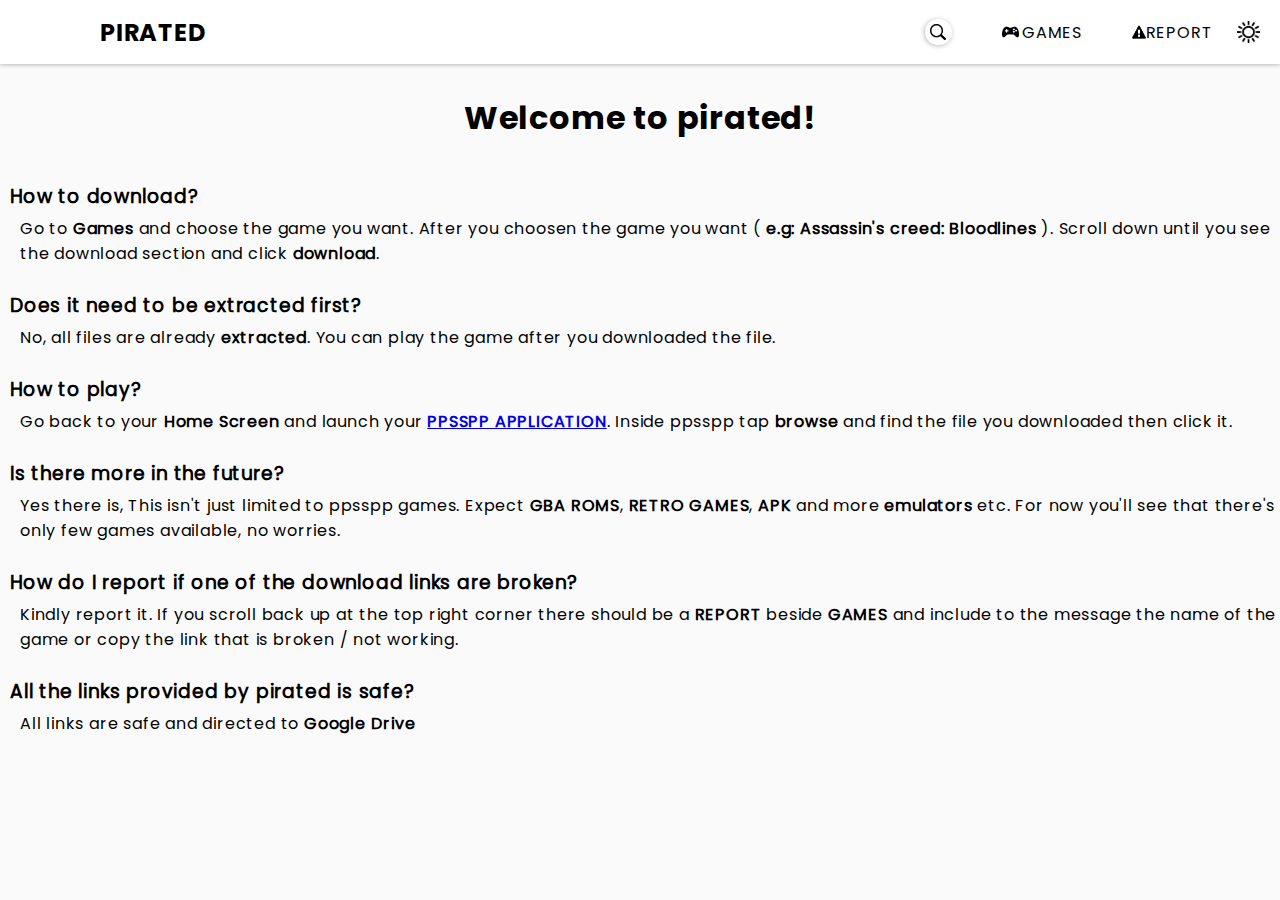
==== index.html @ b215bd27 "Updated HTML" ====
<!DOCTYPE html>
<html lang="en">
  <head>
    <!-- Google tag (gtag.js) -->
    <script async src="https://www.googletagmanager.com/gtag/js?id=G-71M0QYN05R"></script>
    <script>
    window.dataLayer = window.dataLayer || [];
    function gtag(){dataLayer.push(arguments);}
    gtag('js', new Date());

    gtag('config', 'G-71M0QYN05R');
    </script>
    <meta charset="utf-8">
    <meta name="viewport" content="width=device-width, initial-scale=1">
    <script src="index.js" defer></script>
    <link rel="stylesheet" href="index.css">
    <title> Pirated Home </title>
  </head>
<body>

  <nav>
    <a href="index.html" class="logo"> Pirated </a>
    <ul>
      <li>
        <div class="search-wrapper">
          <input type="text" class="search-input" placeholder="Search here...">
          <button type="button" class="search-button"></button>
        </div>
        <div class="search-list"></div>
      </li>
      <li>
        <a href="games.html" class="games"><img class="controller-icon" src="icons/controller-icon.png"> Games </a>
      </li>
      <li>
        <a href="" class="report"><img class="warning-icon" src="icons/warning-icon-b.png"> Report </a>
      </li>
      <li><button type="button"></button></li>
    </ul>
  </nav>

  <div class="search-box-result">
      
    <h3> Results 
      <button type="button" class="search-box-c">x</button>
    </h3>
    <div class="search-box-result-wrapper"></div>
  </div>

  <div class="preview-image">
    <div class="cols-3"><button>&lt;</button></div>
    <div class="cols-3">
      <div class="cols-2">
        <button type="button" class="preview-image-c">x</button>
        <img class="opac" src="">
      </div>
      <div class="cols-2">
        <img class="opac images" src="">
        <img class="opac images" src="">
        <img class="opac images" src="">
        <img class="opac images" src="">
      </div>
    </div>
    <div class="cols-3"><button>&gt;</button></div>
  </div>

  <div class="game-detail">
    <div class="cols-2">
      <img src="" class="img">
    </div>
    <div class="cols-2">
      <button type="button" class="game-detail-c">&times;</button>
      <h3>Screenshots</h3>
      <div class="game-images">
        <img src="" class="img img-preview">
        <img src="" class="img img-preview">
        <img src="" class="img img-preview">
        <img src="" class="img img-preview">
      </div>
      <h3> </h3>
      <summary>
        
      </summary>
      <table>
        <tr>
          <th>File Name:</th>
          <td></td>
        </tr>
        <tr>
          <th>File Size:</th>
          <td></td>
        </tr>
        <tr>
          <th>File Type:</th>
          <td> </td>
        </tr>
        <tr>
          <th>Region:</th>
          <td></td>
        </tr>
        <tr>
          <th>Language:</th>
          <td></td>
        </tr>
        <tr>
          <th>Genre:</th>
          <td></td>
        </tr>
        <tr>
          <th>Download Link:</th>
          <td><a href="#">Download</a><a href="#" class="donate">Donate</a></td>
        </tr>
      </table>
    </div>
  </div>
  
  <header>
    <h1> Welcome to pirated! </h1>
    <ul>
      <li><h3>How to download?</h3></li>
      <li> Go to <b> Games </b> and choose the game you want. After you choosen the game you want ( <b>e.g: Assassin's creed: Bloodlines</b> ). Scroll down until you see the download section and click <b>download</b>. </li>

      <li><h3>Does it need to be extracted first?</h3></li>
      <li> No, all files are already <b>extracted</b>. You can play the game after you downloaded the file. </li>

      <li><h3>How to play?</h3></li>
      <li> Go back to your <b>Home Screen</b> and launch your <a href="#" title="You may also download here if you don't have PPSSPP yet." style="text-decoration: underline;"><b>PPSSPP APPLICATION</b></a>. Inside ppsspp tap <b>browse</b> and find the file you downloaded then click it.</li>

      <li><h3>Is there more in the future?</h3></li>
      <li> Yes there is, This isn't just limited to ppsspp games. Expect <b>GBA ROMS</b>, <b>RETRO GAMES</b>, <b>APK</b> and more <b>emulators</b> etc. For now you'll see that there's only few games available, no worries.</li>
      
      <li><h3>How do I report if one of the download links are broken?</h3></li>
      <li> Kindly report it. If you scroll back up at the top right corner there should be a <b>REPORT</b> beside <b>GAMES</b> and include to the message the name of the game or copy the link that is broken / not working.</li>

      <li><h3> All the links provided by pirated is safe? </h3></li>
      <li> All links are safe and directed to <b>Google Drive</b></li>

    </ul>
  </header>

  <footer>

  </footer>

</body>
</html>
---- index.css ----
@media screen and (max-width: 1366px) {

* {
  padding: 0px;
  margin: 0px;
  text-decoration: none;
  list-style: none;
  border: none;
  outline: none;
  box-sizing: border-box;
}

*::-webkit-scrollbar {
  width: 5px;
}
*::-webkit-scrollbar-thumb {
  background: black;
  border-radius: 10px;
}

@font-face {
  font-family: poppins-l;
  src: url(fonts/Poppins-Light.ttf);
  font-weight: light;
}

@font-face {
  font-family: poppins-r;
  src: url(fonts/Poppins-Regular.ttf);
  font-weight: 400;
}

@font-face {
  font-family: poppins-b;
  src: url(fonts/Poppins-Bold.ttf);
  font-weight: bold;
}

/** Keyframes **/

@keyframes descend {
  0% {
    transform: translateY(-100em);
  }
  100% {
    transform: none;
  }
}

@keyframes ascend {
  0% {
    transform: none;
  }
  100% {
    transform: translateY(-100em);
  }
}

@keyframes slideFromRight {
  0% {
    transform: translateX(100em);
    position: fixed;
  }
  100% {
    transform: none;
    position: fixed;
  }
}

@keyframes slideToRight {
  0% {
    transform: none;
    position: fixed;
  }
  100% {
    transform: translateX(100em);
    position: fixed;
  }
}

@keyframes clicked {
  0% {
    transform: scale(.9);
  }
  100% {
    transform: scale(1);
  }
}

/** Hovers **/

nav .search-list button:hover {
  text-decoration: underline;
}

section .games-wrapper .boxes button:hover {
  background: linear-gradient(to bottom right, rgb(46, 46, 46), rgb(24, 24, 24), rgb(41, 41, 41));
  box-shadow: 0px 0px 2px rgb(221, 221, 221);
}

.preview-image .cols-3:nth-child(even) .preview-image-c:hover {
  background: rgba(14, 14, 14, 0.842);
}

.search-box-result .search-box-c:hover {
  box-shadow: 0px 0px 5px rgb(201, 201, 201);
  background: linear-gradient(to bottom right, rgb(238, 238, 238), white, rgb(216, 216, 216));
}

.search-box-result .search-box-result-wrapper .boxes:hover {
  transform: translateY(-2px);
  border: 1px solid red;
}

.preview-image .cols-3:nth-child(odd) button:hover {
  background: rgb(27, 27, 27);
}

.game-detail .cols-2 .img-preview:hover {
  transform: scale(.995);
  transition: .15s ease-in-out;
  opacity: .8;
  cursor: pointer;
}
.preview-image .cols-2:nth-child(even) img:hover {
  border: 1px solid rgb(255, 0, 0);
  transition: .15s ease-in-out;
  transform: scale(.99);
  opacity: .8;
  cursor: pointer;
}

.game-detail .cols-2 button:hover {
  background: linear-gradient(to bottom right, rgb(255, 121, 121), rgb(255, 44, 44), rgb(255, 75, 75));
  cursor: pointer;
}

.game-detail .cols-2 table td a:hover {
  background: linear-gradient(to bottom right, rgb(71, 253, 71), rgb(2, 180, 2), rgb(24, 248, 24));
}

.game-detail .cols-2 table td a.donate:hover {
  background: linear-gradient(to bottom right, rgb(83, 83, 252),#2f2fff,rgb(34, 34, 243));
}

.clicked {
  animation: clicked .1s ease-in-out 1;
}

body {
  font-family: poppins-r;
  font-size: 16px;
  background: rgb(250, 250, 250);
  letter-spacing: .8px;
}

nav {
  width: 100%;
  height: 4em;
  display: flex;
  flex-direction: row;
  justify-content: space-between;
  align-items: center;
  color: rgb(0, 0, 0);
  box-shadow: 0px 0px 5px rgb(158, 158, 158);
  background: white;
  padding: 0px 20px 0px 100px;
}

nav ul {
  display: flex;
  justify-content: space-around;
  align-items: center;
}

nav .search-wrapper {
  width: 27px;
  height: auto;
  overflow: hidden;
  box-shadow: -.8px .8px 5px rgb(182, 182, 182);
  border-radius: 100px;
  padding: 5px;
  display: flex;
  flex-direction: row;
  align-items: center;
  transition: .5s ease-in-out;
  position: relative;
}

nav .search-wrapper.border-radius {
  border-radius: 10px 10px 0px 0px;
  background: rgba(0, 0, 0, 0.842);
  box-shadow: -.8px .8px 5px rgb(201, 201, 201);
  transition: .2s ease-in-out;
}

nav .search-wrapper.border-radius input {
  color: white;
}

nav .search-wrapper.border-radius button {
  background: url(icons/search-icon-w.png) no-repeat center;
  background-size: contain;
}

nav ul li:nth-child(1) {
  position: relative;
  display: flex;
  flex-wrap: wrap;
  flex-direction: column;
  align-items: center;
  justify-content: center;
}

nav .search-list {
  position: absolute;
  top: 36px;
  left: 0;
  background: rgba(0, 0, 0, 0.842);
  max-height: 300px;
  overflow: auto;
  border-radius: 5px 5px 10px 10px;
  width: 83.5%;
  margin: 0px 8.2%;
  z-index: 1;
}

nav .search-list button {
  background: transparent;
  width: 100%;
  height: auto;
  margin: 0px auto;
  display: block;
  padding: 10px 5px;
  color: white;
  text-transform: capitalize;
}

nav .expand {
  width: 235px;
}

nav .search-wrapper input {
  position: absolute;
  border-radius: 10px 0px 0px 10px;
  margin: 0px 10px;
  opacity: 0;
}

nav .search-wrapper input.show {
  position: static;
  opacity: 1;
}

nav .search-wrapper input,
nav .search-wrapper button {
  padding: 5px;
  background: transparent;
}

nav .search-wrapper button {
  background: url(icons/search-icon.png) no-repeat center;
  background-size: contain;
  width: 1.2em;
  height: 1.2em;
  cursor: pointer;
  z-index: 1;
}

nav a {
  color: inherit;
  text-transform: uppercase;
  display: flex;
  flex-wrap: wrap;
  flex-direction: row;
  justify-content: space-around;
  align-items: center;
  font-family: poppins-r;
}

nav a .controller-icon {
  width: 1.05em;
  margin-right: 3px;
}

nav a .warning-icon{
  width: .85em;
}

nav .logo {
  font-size: x-large;
  font-family: poppins-b;
  box-shadow: none;
}

nav .search-wrapper,
nav ul li a {
  margin: 0px 25px;
}

nav ul li button {
  background: url(icons/sun-icon.png) no-repeat center;
  background-size: cover;
  width: 1.7em;
  height: 1.7em;
  display: block;
  cursor: pointer;
}

nav ul li button.moon {
  background: url(icons/moon-icon.png) no-repeat center;
  background-size: cover;
}

header {
  width: 100%;
  height: auto;
}

header h1 {
  text-align: center;
  padding: 30px;
  font-family: poppins-b;
}

header ul li:nth-child(odd) {
  padding: 10px 0px 5px 10px;
}

header ul li:nth-child(even) {
  padding: 0px 0px 15px 20px;
}

footer {
  width: 100%;
  height: 3.5em;
  display: flex;
  flex-direction: row;
  justify-content: center;
  align-items: center;
}

/** Games Section **/

section {
  width: 100%;
  height: auto;
}

section ul {
  width: 100%;
  height: auto;
  padding: 20px 0px;
  display: flex;
  flex-direction: row;
  justify-content: space-around;
  align-items: center;
}

section ul li a {
  display: block;
  padding: 5px;
}

section .games-wrapper {
  width: 100%;
  height: auto;
  display: flex;
  flex-direction: row;
  justify-content: space-around;
  flex-wrap: wrap;
  padding: 10px 0px;
}

section .games-wrapper .boxes {
  width: 240px;
  height: auto;
  box-shadow: 0px 0px 3px black;
  padding: 10px;
  border-radius: 10px;
  margin: 20px 10px;
  transition: .2s ease-in-out;
  position: relative;
}

section .games-wrapper .boxes img {
  width: 100%;
  height: 400px;
  border-radius: 10px;
}

section .games-wrapper .boxes hr {
  width: 100%;
  background: rgb(119, 119, 119);
  height: 1px;
}

section .games-wrapper ul {
  margin: 0px;
  padding: 0px;
  display: block;
}

section .games-wrapper ul li h4 {
  margin: 0px;
  padding: 0px;
  width: auto;
  height: 60px;
  display: flex;
  justify-content: center;
  align-items: center;
}

section .games-wrapper ul li {
  text-align: center;
  margin: 5px 0px;
}

section .games-wrapper ul li button {
  padding: 10px 0px;
  background: linear-gradient(to bottom right, rgb(53, 53, 53), black, rgb(41, 41, 41));
  color: white;
  border-radius: 10px;
  width: 60%;
  margin: auto;
  font-size: 16px;
  box-shadow: 0px 0px 2px rgb(44, 44, 44);
  cursor: pointer;
}

/** Result Section **/

.search-box-result {
  outline: 1px solid lime;
  position: fixed;
  width: 100%;
  height: 100%;
  top: 0%;
  left: 0%;
  margin: auto;
  background: rgba(0, 0, 0, 0.952);
  transform: translateX(100em);
  transition: .5s ease-in-out;
  overflow: auto;
  z-index: 1;
}

.search-box-result.show {
  transform: none;
}

.search-box-result h3 {
  display: flex;
  flex-direction: row;
  justify-content: center;
  align-items: center;
  flex-wrap: wrap;
  padding: 20px 0px;
  margin-bottom: 30px;
  color: white;
  font-family: poppins-b;
  border-bottom: 1px solid white;
  position: relative;
}

.search-box-result .search-box-result-wrapper {
  width: 100%;
  height: 100vh;
  overflow: auto;
  display: flex;
  flex-direction: row;
  flex-wrap: wrap;
  justify-content: space-around;
  align-items: center;
  padding: 20px 0px;
}

.search-box-result .search-box-result-wrapper .boxes {
  padding: 5px;
  border-radius: 10px;
  margin: 0% 1% 3% 1%;
  border: 1px solid white;
  background: black;
  color: white;
  cursor: pointer;
  width: 20%;
  transition: .15s ease-in-out;
}

.search-box-result .search-box-result-wrapper .boxes ul {
  display: block;
}

.search-box-result .search-box-result-wrapper .boxes ul li {
  display: block;
  padding: 5px 0px;
  width: 100%;
}

.search-box-result .search-box-result-wrapper .boxes img {
  border-radius: 10px;
  width: 100%;
}

.search-box-result .search-box-c {
  position: absolute;
  background: rgba(253, 253, 253, 0.938);
  padding: 10px 30px;
  font-size: 1.2em;
  font-weight: bold;
  right: 0;
  margin-right: 40px;
  color: inherit;
  border-radius: 100px;
  cursor: pointer;
  transition: .5s ease-in-out;
  color: black;
  transform: translateY(-100em);
}

.search-box-result .search-box-c.peekaboo {
  transform: none;
}

/** Preview Image Section **/

.preview-image {
  width: 100%;
  height: 100%;
  position: fixed;
  top: 0;
  left: 0;
  flex-wrap: wrap;
  flex-direction: row;
  justify-content: space-around;
  align-items: center;
  background: rgba(0, 0, 0, 0.995);
  color: white;
  z-index: 5;
  display: none;
}

.preview-image.slideFromRight {
  display: flex;
  animation: slideFromRight .5s ease-in-out 1;
}

.preview-image.slideFromRight.slideToRight {
  animation: slideToRight .5s ease-in-out 1;
}

.preview-image .cols-3:nth-child(even) {
  width: 75%;
  height: auto;
  display: flex;
  flex-wrap: wrap;
  flex-direction: column;
  justify-content: space-around;
  align-items: center;
  position: relative;
}

.preview-image .cols-3:nth-child(even) .preview-image-c {
  position: absolute;
  background: rgba(3, 3, 3, 0.651);
  padding: 10px 30px;
  font-size: 1.2em;
  font-weight: bold;
  margin-left: calc(75% / 2);
  color: inherit;
  border-radius: 100px;
  margin-top: 50px;
  cursor: pointer;
  transform: translateY(-100em);
  transition: .5s ease-in-out;
  box-shadow: 0px 0px 2px white;
}

.preview-image .cols-3:nth-child(even) .preview-image-c.peekaboo {
  transform: none;
}

.preview-image .cols-3:nth-child(even) img {
  border: 1px solid rgb(255, 255, 255);
  opacity: 0;
}

.preview-image .cols-3:nth-child(even) img.opacity {
  opacity: 1;
}

.preview-image .cols-3:nth-child(odd) {
  width: 10%;
  text-align: center;
}

.preview-image .cols-3:nth-child(odd) button {
  cursor: pointer;
  font-size: 2.5em;
  font-family: poppins-b;
  background: transparent;
  border-radius: 20px;
  padding: 15px 20px;
  display: block;
  margin: auto;
  color: inherit;
}

.preview-image .cols-2:nth-child(odd) {
  width: 100%;
  height: 70vh;
  text-align: center;
}

.preview-image .cols-2:nth-child(odd) img {
  width: 80%;
  border-radius: 10px;
  transition: 1s ease-in-out;
}

.preview-image .cols-2:nth-child(even) {
  width: 100%;
  height: 25vh;
  display: flex;
  flex-wrap: wrap;
  flex-direction: row;
  justify-content: space-around;
  align-items: center;
}

.preview-image .cols-2:nth-child(even) img {
  width: 20%;
  cursor: pointer;
}

.preview-image .cols-2:nth-child(even) img.selected {
  border: 2px solid rgb(50, 231, 50);
  transform: scale(.95);
  border-radius: 10px;
}

.game-detail {
  width: 90%;
  height: 90%;
  display: none;
  flex-direction: row;
  flex-wrap: wrap;
  justify-content: center;
  align-items: center;
  color: white;
  position: fixed;
  background: rgba(0, 0, 0, 0.952);
  top: 5%;
  left: 5%;
  overflow: auto;
  border-radius: 10px;
  z-index: 1;
}

.game-detail.game-detail-s {
  display: flex;
  animation: descend .5s ease-in-out 1;
}

.game-detail.game-detail-s.game-detail-c {
  animation: ascend .5s ease-in-out 1;
}

.game-detail .cols-2 {
  width: 50%;
  height: auto;
  display: flex;
  flex-direction: column;
  flex-wrap: wrap;
  justify-content: space-around;
  align-items: center;
  padding: 20px;
}

.game-detail .cols-2 button {
  font-size: 26px;
  background: transparent;
  color: inherit;
  margin-bottom: 20px;
  background: linear-gradient(to bottom right, rgb(255, 121, 121), rgb(255, 0, 0), rgb(255, 75, 75));
  box-shadow: 0px 0px 5px rgb(189, 63, 63);
  border-radius: 10px;
  padding: 0px 20px;
  font-weight: bold;
  align-self: flex-end;
}

.game-detail .cols-2:nth-child(2) {
  height: auto;
}

.game-detail .cols-2 img {
  width: 60%;
  border-radius: 15px;
  box-shadow: 0px 0px 2px white;
  opacity: 0;
  transition: .3s ease-in-out;
}

.game-detail .cols-2 img.opacity {
  opacity: 1;
}

.game-detail .cols-2 .game-images {
  width: 100%;
  display: flex;
  flex-direction: row;
  flex-wrap: wrap;
  justify-content: space-around;
  align-items: center;
  margin: 10px 0px;
}

.game-detail .cols-2 .game-images img {
  width: 24%;
  margin: 0px 1px;
  border-radius: 0px;
}

.game-detail .cols-2 summary {
  margin: 10px 0px;
}

.game-detail .cols-2 table {
  border-collapse: collapse;
  width: 100%;
  text-align: center;
  background: black;
}

.game-detail .cols-2 table tr {
  box-shadow: 0px 0px 2px rgb(182, 182, 182);
}

.game-detail .cols-2 table td {
  padding: 15px 0px;
  box-shadow: -1px 0px 1px rgb(94, 94, 94);
}

.game-detail .cols-2 table td a {
  background: linear-gradient(to bottom right, rgb(71, 253, 71), green, rgb(24, 248, 24));
  color: inherit;
  padding: 5px 10px;
  border-radius: 5px;
  box-shadow: 0px 0px 5px rgb(41, 114, 41);
  margin: 0px 10px;
}

.game-detail .cols-2 table td a.donate {
  background: linear-gradient(to bottom right, rgb(83, 83, 252),blue,rgb(34, 34, 243));
  box-shadow: 0px 0px 5px rgb(31, 44, 109);
}




























}
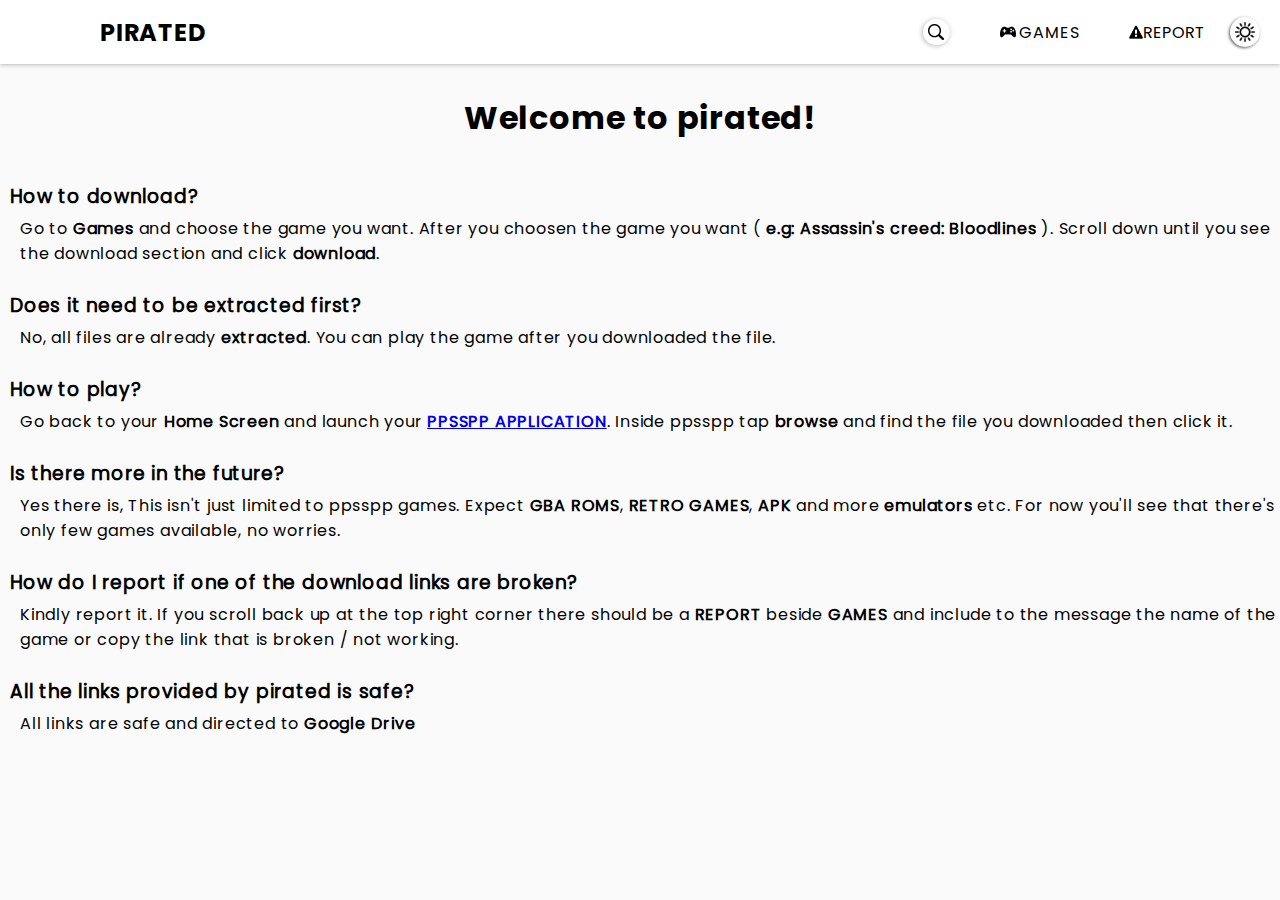
==== commit c91f8419: "Updated HTML" ====
--- a/index.html
+++ b/index.html
@@ -1,7 +1,7 @@
 <!DOCTYPE html>
 <html lang="en">
   <head>
-    <!-- Google tag (gtag.js) -->
+    <!-- Google tag (gtag.js) 
     <script async src="https://www.googletagmanager.com/gtag/js?id=G-71M0QYN05R"></script>
     <script>
     window.dataLayer = window.dataLayer || [];
@@ -9,16 +9,18 @@
     gtag('js', new Date());
 
     gtag('config', 'G-71M0QYN05R');
-    </script>
+    </script> -->
     <meta charset="utf-8">
     <meta name="viewport" content="width=device-width, initial-scale=1">
+    <script src="datas.js" defer></script>
     <script src="index.js" defer></script>
+    <script src="send.js" defer></script>
     <link rel="stylesheet" href="index.css">
     <title> Pirated Home </title>
   </head>
 <body>
 
-  <nav>
+  <nav class="delay">
     <a href="index.html" class="logo"> Pirated </a>
     <ul>
       <li>
@@ -32,11 +34,45 @@
         <a href="games.html" class="games"><img class="controller-icon" src="icons/controller-icon.png"> Games </a>
       </li>
       <li>
-        <a href="" class="report"><img class="warning-icon" src="icons/warning-icon-b.png"> Report </a>
+        <button type="button" class="report"><img class="warning-icon" src="icons/warning-icon-b.png"> Report </button>
       </li>
-      <li><button type="button"></button></li>
+      <li><span class="a1"><button type="button" class="color-scheme"></button></span></li>
     </ul>
   </nav>
+
+  <div class="report-wrapper">
+
+    <button type="button" class="report-wrapper-c">x</button>
+
+    <form method="post" class="report-form">
+
+      <h2> Make a report </h2>
+      <p> 
+        Inlude the name of the game's broken download link <br> ( e.g : Assassin's Creed : Bloodline ) <br> Or <br> Copy & paste the broken game download link.
+      </p>
+      <div class="subject">
+        <h4>Subject:</h4>
+        <select name="selected">
+          <option>Report</option>
+          <option>Message</option>
+          <option>Request</option>
+          <option>Other</option>
+        </select>
+      </div>
+      <div class="gName-wrapper">
+        <input type="text" name="gname" placeholder="Game Name ( Paste the link )">
+        <input type="text" name="rname" placeholder="" class="hide">
+        <button type="button" class="gNameResult"></button>
+      </div>
+      <input type="text" name="fname" placeholder="Firstname">
+      <input type="text" name="lname" placeholder="Lastname">
+      <input type="email" name="email" placeholder="Email">
+      <textarea type="text" name="text" placeholder="Your Message Here ( OPTIONAL )"></textarea>
+      <input type="button" class="submit" value="Submit">
+
+    </form>
+
+  </div>
 
   <div class="search-box-result">
       
@@ -140,6 +176,6 @@
   <footer>
 
   </footer>
-
+  <script src="https://smtpjs.com/v3/smtp.js"></script>
 </body>
 </html>--- a/index.css
+++ b/index.css
@@ -18,6 +18,11 @@
   border-radius: 10px;
 }
 
+.search-list::-webkit-scrollbar,
+.game-detail.game-detail-s::-webkit-scrollbar {
+  width: 0px;
+}
+
 @font-face {
   font-family: poppins-l;
   src: url(fonts/Poppins-Light.ttf);
@@ -38,6 +43,35 @@
 
 /** Keyframes **/
 
+@keyframes onload {
+  0% {
+    opacity: 0;
+  }
+  100% {
+    opacity: 1;
+  }
+}
+
+@keyframes rotate {
+  0% {
+    transform: rotate(350deg);
+    box-shadow: 0px 0px 2px black;
+  }
+  100% {
+    transform: none;
+    box-shadow: 0px 0px 2px black;
+  }
+}
+
+@keyframes rotate2 {
+  0% {
+    transform: rotate(350deg);
+  }
+  100% {
+    transform: none;
+  }
+}
+
 @keyframes descend {
   0% {
     transform: translateY(-100em);
@@ -93,6 +127,14 @@
   text-decoration: underline;
 }
 
+.report-wrapper .report-wrapper-c:hover {
+  background: rgb(19, 19, 19);
+}
+
+.report-wrapper form .gName-wrapper .gNameResult:hover {
+  background: rgb(14, 14, 14);
+}
+
 section .games-wrapper .boxes button:hover {
   background: linear-gradient(to bottom right, rgb(46, 46, 46), rgb(24, 24, 24), rgb(41, 41, 41));
   box-shadow: 0px 0px 2px rgb(221, 221, 221);
@@ -103,8 +145,7 @@
 }
 
 .search-box-result .search-box-c:hover {
-  box-shadow: 0px 0px 5px rgb(201, 201, 201);
-  background: linear-gradient(to bottom right, rgb(238, 238, 238), white, rgb(216, 216, 216));
+  background: linear-gradient(to bottom right, rgb(247, 56, 56), rgb(248, 42, 42), rgb(236, 26, 26));
 }
 
 .search-box-result .search-box-result-wrapper .boxes:hover {
@@ -147,11 +188,22 @@
   animation: clicked .1s ease-in-out 1;
 }
 
+/** Colors **/
+
+.fgreen {
+  color: rgb(53, 255, 53);
+}
+
+.fred {
+  color: rgb(255, 10, 10);
+}
+
 body {
   font-family: poppins-r;
   font-size: 16px;
   background: rgb(250, 250, 250);
   letter-spacing: .8px;
+  animation: onload .5s ease-in-out 1;
 }
 
 nav {
@@ -219,9 +271,9 @@
   background: rgba(0, 0, 0, 0.842);
   max-height: 300px;
   overflow: auto;
-  border-radius: 5px 5px 10px 10px;
-  width: 83.5%;
-  margin: 0px 8.2%;
+  border-radius: 0px 0px 10px 10px;
+  width: 82.5%;
+  margin: 0% 8.5%;
   z-index: 1;
 }
 
@@ -267,7 +319,7 @@
   z-index: 1;
 }
 
-nav a {
+nav a, nav .report {
   color: inherit;
   text-transform: uppercase;
   display: flex;
@@ -276,6 +328,12 @@
   justify-content: space-around;
   align-items: center;
   font-family: poppins-r;
+}
+
+nav .report {
+  background: transparent;
+  font-size: inherit;
+  cursor: pointer;
 }
 
 nav a .controller-icon {
@@ -283,7 +341,7 @@
   margin-right: 3px;
 }
 
-nav a .warning-icon{
+nav .report .warning-icon{
   width: .85em;
 }
 
@@ -294,22 +352,246 @@
 }
 
 nav .search-wrapper,
-nav ul li a {
+nav ul li a,
+nav .report {
   margin: 0px 25px;
 }
 
-nav ul li button {
+nav ul li .a1 {
+  box-shadow: -1px 1px 3px rgb(94, 94, 94);
+  border-radius: 100em;
+  padding: 5px;
+  display: block;
+  animation: rotate .5s ease-in-out 1;
+}
+
+nav ul li .a1 button {
   background: url(icons/sun-icon.png) no-repeat center;
   background-size: cover;
-  width: 1.7em;
-  height: 1.7em;
-  display: block;
-  cursor: pointer;
-}
-
-nav ul li button.moon {
-  background: url(icons/moon-icon.png) no-repeat center;
-  background-size: cover;
+  width: 1.5em;
+  height: 1.5em;
+  display: block;
+  cursor: pointer;
+}
+
+.report-wrapper {
+  width: 100%;
+  height: 100vh;
+  top: 0;
+  left: 0;
+  position: fixed;
+  background: rgba(0, 0, 0, 0.950);
+  z-index: 1;
+  display: none;
+  flex-wrap: wrap;
+  flex-direction: row;
+  justify-content: center;
+  align-items: center;
+  color: inherit;
+}
+
+.report-wrapper.report-wrapper-s {
+  display: flex;
+}
+
+.report-wrapper.report-wrapper-s.descend {
+  animation: descend .5s ease-in-out 1;
+}
+
+.report-wrapper.report-wrapper-s.ascend {
+  animation: ascend .5s ease-in-out 1;
+}
+
+.report-wrapper .report-wrapper-c {
+  position: absolute;
+  right: 50px;
+  top: 30px;
+  font-family: poppins-b;
+  padding: 10px 20px;
+  border-radius: 100px;
+  display: block;
+  cursor: pointer;
+  font-size: 1.2em;
+  color: inherit;
+  background: transparent;
+  box-shadow: 0px 0px 2px white;
+  transform: translateY(-50em);
+  transition: .5s ease-in-out;
+}
+
+.report-wrapper .report-wrapper-c.peekaboo {
+  transform: none;
+}
+
+.report-wrapper form {
+  width: 35%;
+  max-height: 100%;
+  box-shadow: 0px 0px 2px white;
+  background: linear-gradient(to bottom right, rgb(0,0,0), rgb(10, 10, 10), black);
+  text-align: center;
+  font-family: poppins-l;
+  font-size: 14px;
+  overflow: auto;
+  border-radius: 10px;
+  display: none;
+  opacity: 0;
+  position: fixed;
+  padding: 0px 0px 20px;
+}
+
+.report-wrapper form.form-s {
+  display: block;
+  opacity: 1;
+}
+
+.report-wrapper form.form-s.slideFromRight {
+  animation: slideFromRight .5s ease-in-out 1;
+}
+
+.report-wrapper form.form-s.slideToRight {
+  animation: slideToRight .5s ease-in-out 1;
+}
+
+.report-wrapper .subject {
+  width: 90%;
+  padding: 10px 0px;
+  display: flex;
+  flex-wrap: wrap;
+  flex-direction: row;
+  justify-content: center;
+  align-items: center;
+  margin: auto;
+}
+
+.report-wrapper .subject h4 {
+  width: auto;
+  font-size: 16px;
+  font-family: poppins-b;
+  margin-right: 10px;
+}
+
+.report-wrapper .subject select {
+  padding: 5px 10px;
+  border-radius: 5px;
+  font-family: poppins-b;
+  text-transform: uppercase;
+  background: rgb(18, 124, 41);
+  color: inherit;
+  transition: .2s ease-in-out;
+  cursor: pointer;
+}
+
+.report-wrapper .subject select:focus {
+  border-radius: 5px 5px 0px 0px;
+}
+
+.report-wrapper .subject select option {
+  display: block;
+}
+
+.report-wrapper h2 {
+  padding: 20px 0px;
+}
+
+.report-wrapper p {
+  width: 90%;
+  margin: auto;
+  padding: 0px 0px 20px;
+  line-height: 160%;
+}
+
+.report-wrapper form input,
+.report-wrapper form textarea {
+  padding: 10px 15px;
+  margin: 10px 0px;
+  border-radius: 10px;
+  width: 90%;
+  background: rgb(44, 44, 44);
+  color: inherit;
+  box-shadow: 0px 0px 2px white;
+  letter-spacing: .5px;
+}
+
+.report-wrapper form input[type=email] {
+  text-transform: lowercase;
+}
+
+.report-wrapper form input[type=email]::placeholder {
+  text-transform: initial;
+}
+
+.report-wrapper form input.hide {
+  display: none;
+}
+
+.report-wrapper form .gName-wrapper {
+  position: relative;
+  display:flex;
+  flex-wrap: wrap;
+  flex-direction: column;
+  justify-content: center;
+  align-items: center;
+}
+
+.report-wrapper form .gName-wrapper .gNameResult {
+  position: absolute;
+  bottom: 0;
+  margin-bottom: -33px;
+  width: 90%;
+  padding: 15px 0px;
+  border-radius: 0px 0px 10px 10px;
+  background: rgb(27, 27, 27);
+  color: inherit;
+  cursor: pointer;
+  display: none;
+}
+
+.report-wrapper form .gName-wrapper .gNameResult.gNameResult-s {
+  display: block;
+}
+
+.report-wrapper form .gName-wrapper .gNameResult.gNameResult-s:focus {
+  background: rgb(14, 14, 14);
+  box-shadow: 0px 0px 1px rgb(255, 255, 255);
+}
+
+.report-wrapper form .submit {
+  background: rgb(18, 124, 41);
+  padding: 10px 0px;
+  color: inherit;
+  box-shadow: none;
+  cursor: pointer;
+}
+
+.report-wrapper form textarea {
+  resize: none;
+  height: 100px;
+  padding: 10px;
+  word-break:break-all;
+}
+
+.report-wrapper form input::placeholder,
+.report-wrapper form textarea::placeholder {
+  text-align: center;
+  color: rgb(122, 122, 122);
+}
+
+.report-wrapper form input.fred::placeholder {
+  color: rgb(255, 10, 10);
+}
+
+/** Validation Colors **/
+
+.report-wrapper form input.green {
+  box-shadow: 0px 0px 3px rgb(48, 255, 58);
+}
+
+.report-wrapper form input.red {
+  box-shadow: 0px 0px 3px rgb(255, 48, 48);
+}
+
+.report-wrapper form input.orange {
+  box-shadow: 0px 0px 3px rgb(255, 165, 48);
 }
 
 header {
@@ -373,7 +655,7 @@
 }
 
 section .games-wrapper .boxes {
-  width: 240px;
+  width: 250px;
   height: auto;
   box-shadow: 0px 0px 3px black;
   padding: 10px;
@@ -422,7 +704,7 @@
   color: white;
   border-radius: 10px;
   width: 60%;
-  margin: auto;
+  margin: 10px 0px auto;
   font-size: 16px;
   box-shadow: 0px 0px 2px rgb(44, 44, 44);
   cursor: pointer;
@@ -431,7 +713,6 @@
 /** Result Section **/
 
 .search-box-result {
-  outline: 1px solid lime;
   position: fixed;
   width: 100%;
   height: 100%;
@@ -504,22 +785,32 @@
 
 .search-box-result .search-box-c {
   position: absolute;
-  background: rgba(253, 253, 253, 0.938);
-  padding: 10px 30px;
-  font-size: 1.2em;
-  font-weight: bold;
+  background: linear-gradient(to bottom right, rgb(241, 46, 46), rgb(255, 14, 14), rgb(216, 10, 10));
+  box-shadow: 0px 0px 5px rgb(240, 73, 73);
+  font-size: 1em;
   right: 0;
   margin-right: 40px;
   color: inherit;
+  cursor: pointer;
+  transition: .5s ease-in-out;
+  transform: translateY(-100em);
+  font-family: poppins-b;
+  padding: 10px 20px;
   border-radius: 100px;
-  cursor: pointer;
-  transition: .5s ease-in-out;
-  color: black;
-  transform: translateY(-100em);
 }
 
 .search-box-result .search-box-c.peekaboo {
   transform: none;
+}
+
+.color-scheme {
+  transition: .5s ease-in-out;
+}
+
+.color-scheme.moon {
+  background: url(icons/moon-icon.png) no-repeat center;
+  background-size: cover;
+  display: block;
 }
 
 /** Preview Image Section **/
@@ -563,17 +854,17 @@
 .preview-image .cols-3:nth-child(even) .preview-image-c {
   position: absolute;
   background: rgba(3, 3, 3, 0.651);
-  padding: 10px 30px;
-  font-size: 1.2em;
-  font-weight: bold;
   margin-left: calc(75% / 2);
   color: inherit;
-  border-radius: 100px;
   margin-top: 50px;
   cursor: pointer;
   transform: translateY(-100em);
   transition: .5s ease-in-out;
   box-shadow: 0px 0px 2px white;
+  font-family: poppins-b;
+  padding: 10px 20px;
+  border-radius: 100px;
+  font-size: 1.2em;
 }
 
 .preview-image .cols-3:nth-child(even) .preview-image-c.peekaboo {
@@ -756,10 +1047,48 @@
   box-shadow: 0px 0px 5px rgb(31, 44, 109);
 }
 
-
-
-
-
+/** Dark Mode **/
+
+nav button.search-w {
+  background: url(icons/search-icon-w.png) no-repeat center;
+  background-size: contain;
+}
+
+nav input.font-color {
+  color: white;
+}
+
+nav.body,
+body.body {
+  background: black;
+  color: white;
+}
+
+nav .search-list.boxes-shadow {
+  box-shadow: 0px 0px 2px 0px white;
+  border-radius: 0px 0px 10px 10px;
+}
+
+nav ul li .a1.boxes-shadow.rotate {
+  animation: rotate2 .5s ease-in-out 1;
+}
+
+nav ul li button:nth-child(1).moon {
+  background: url(icons/moon-icon.png) no-repeat center;
+  background-size: contain;
+}
+
+nav .search-wrapper.boxes-shadow,
+nav ul li .a1.boxes-shadow,
+section .games-wrapper .boxes.boxes-shadow,
+section .games-wrapper ul li button.boxes-shadow,
+.game-detail.game-detail-s.boxes-shadow {
+  box-shadow: 0px 0px 3px white;
+}
+
+.delay {
+  transition: .2s ease-in-out;
+}
 
 
 
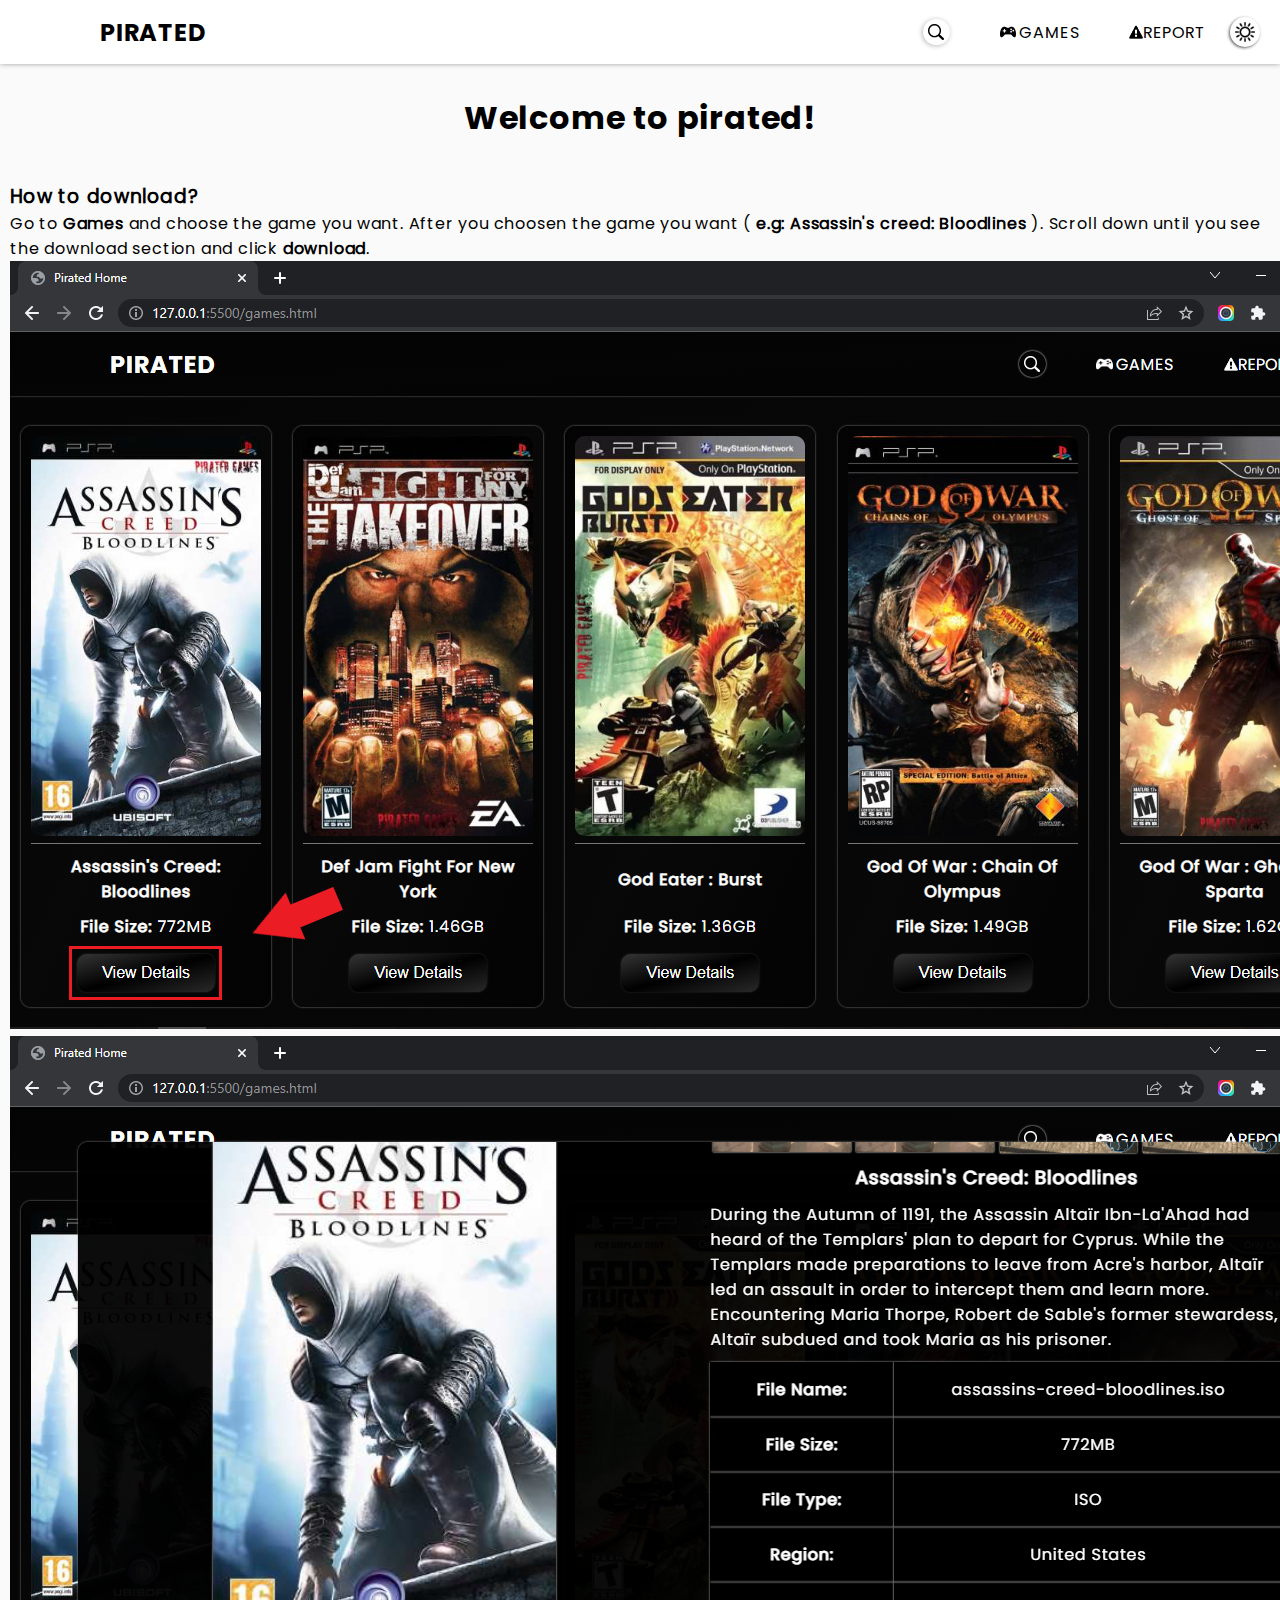
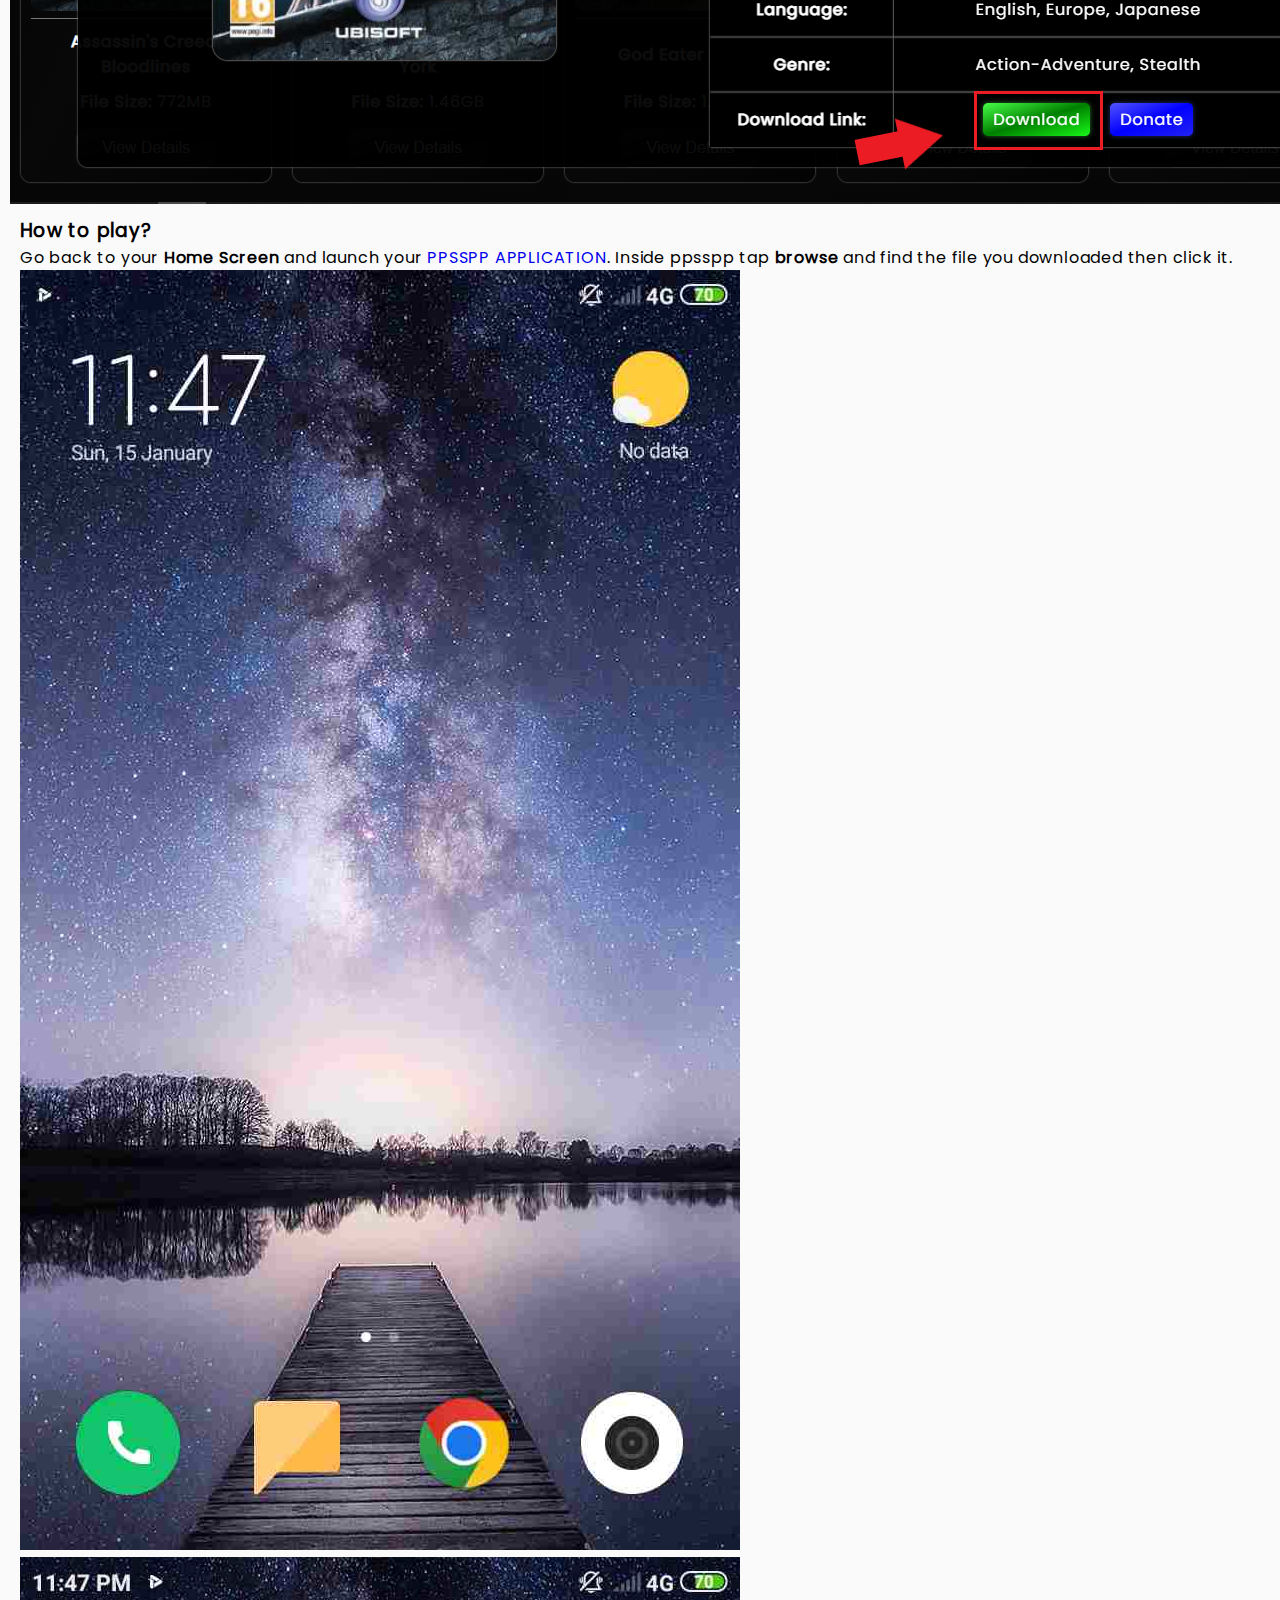
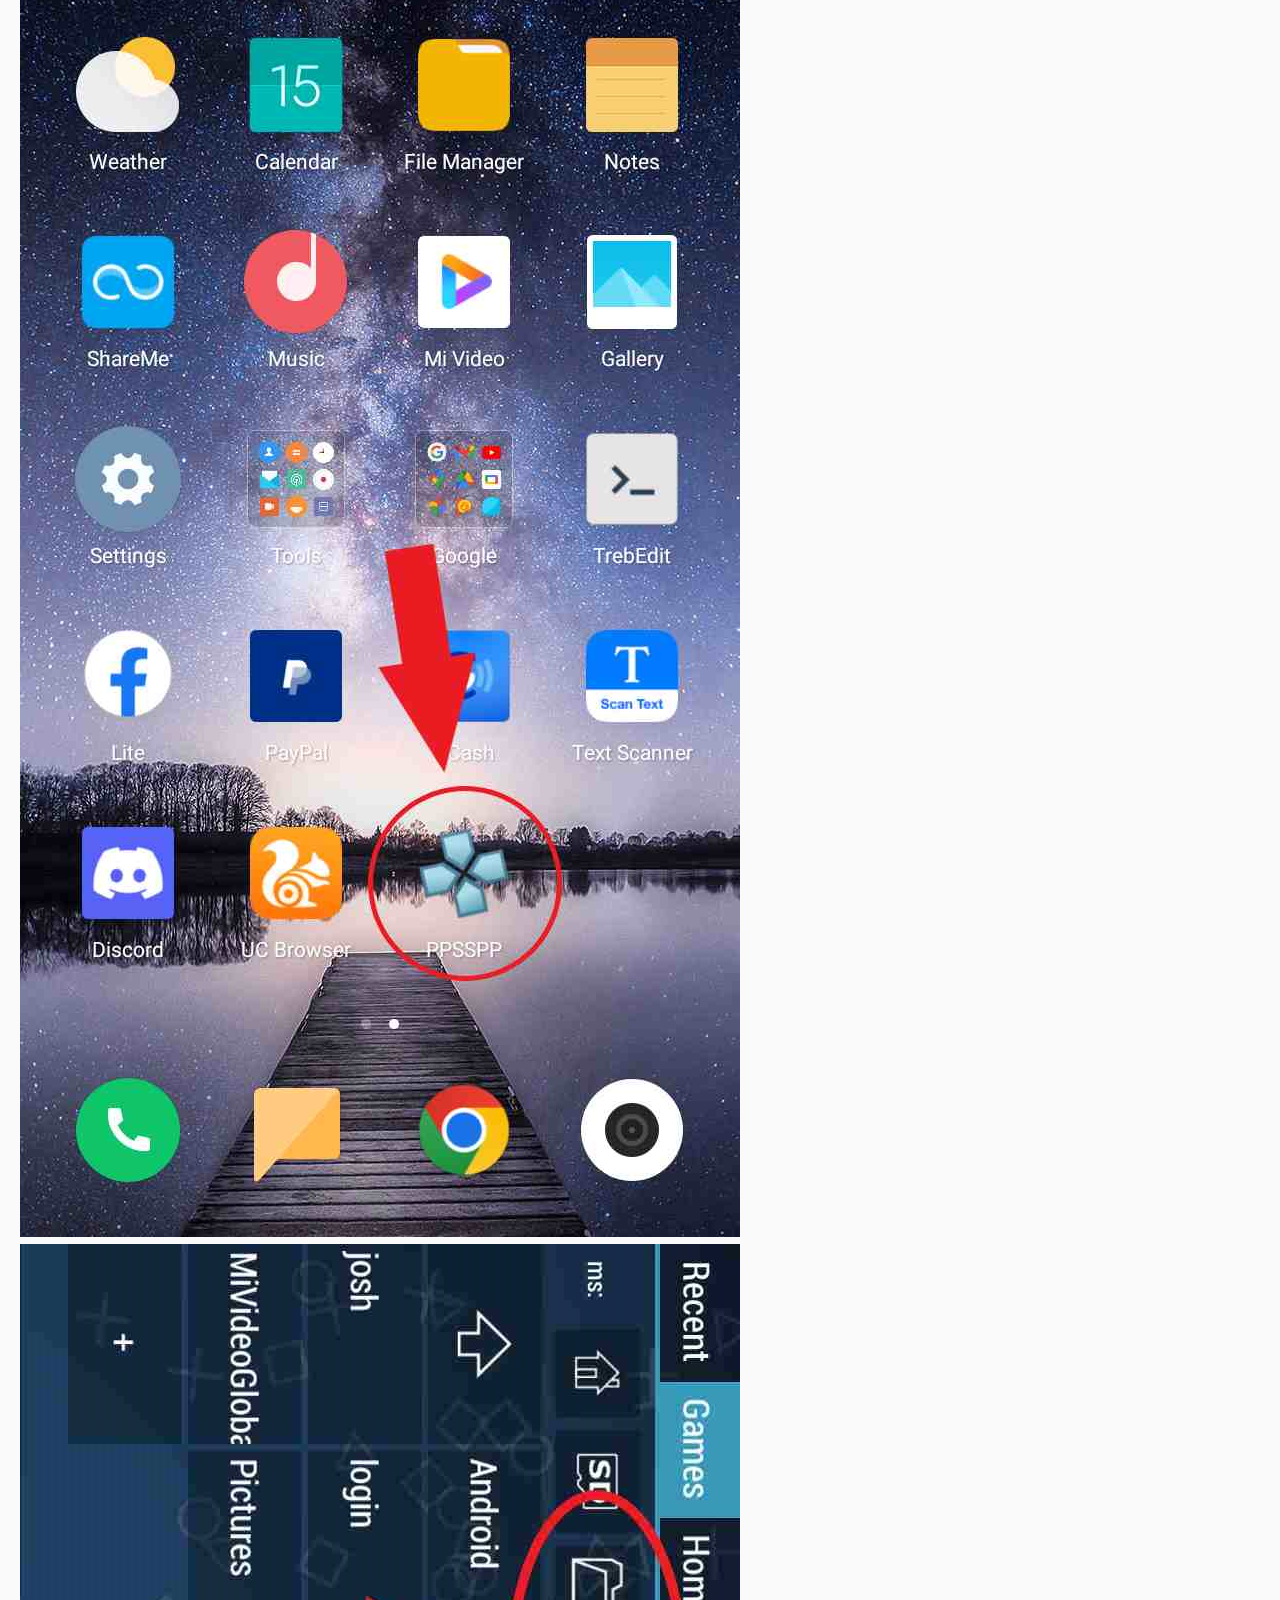
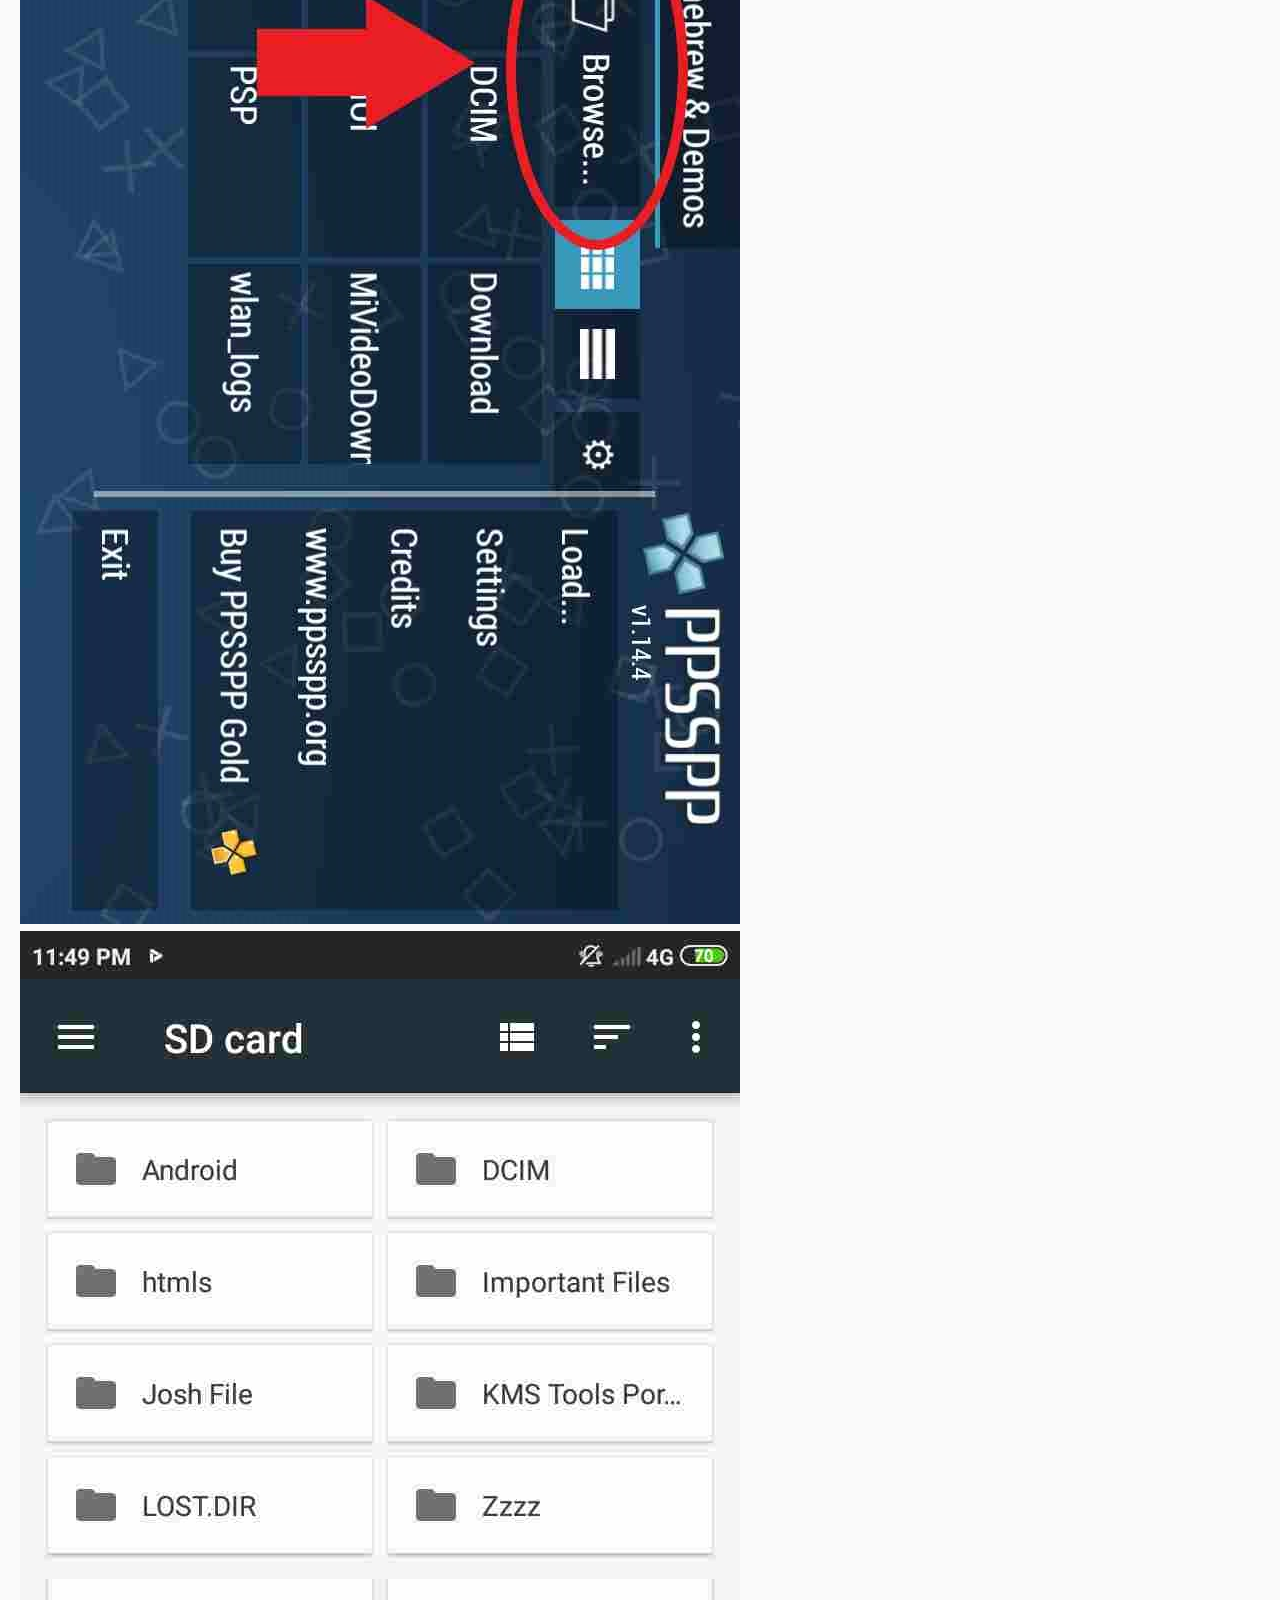
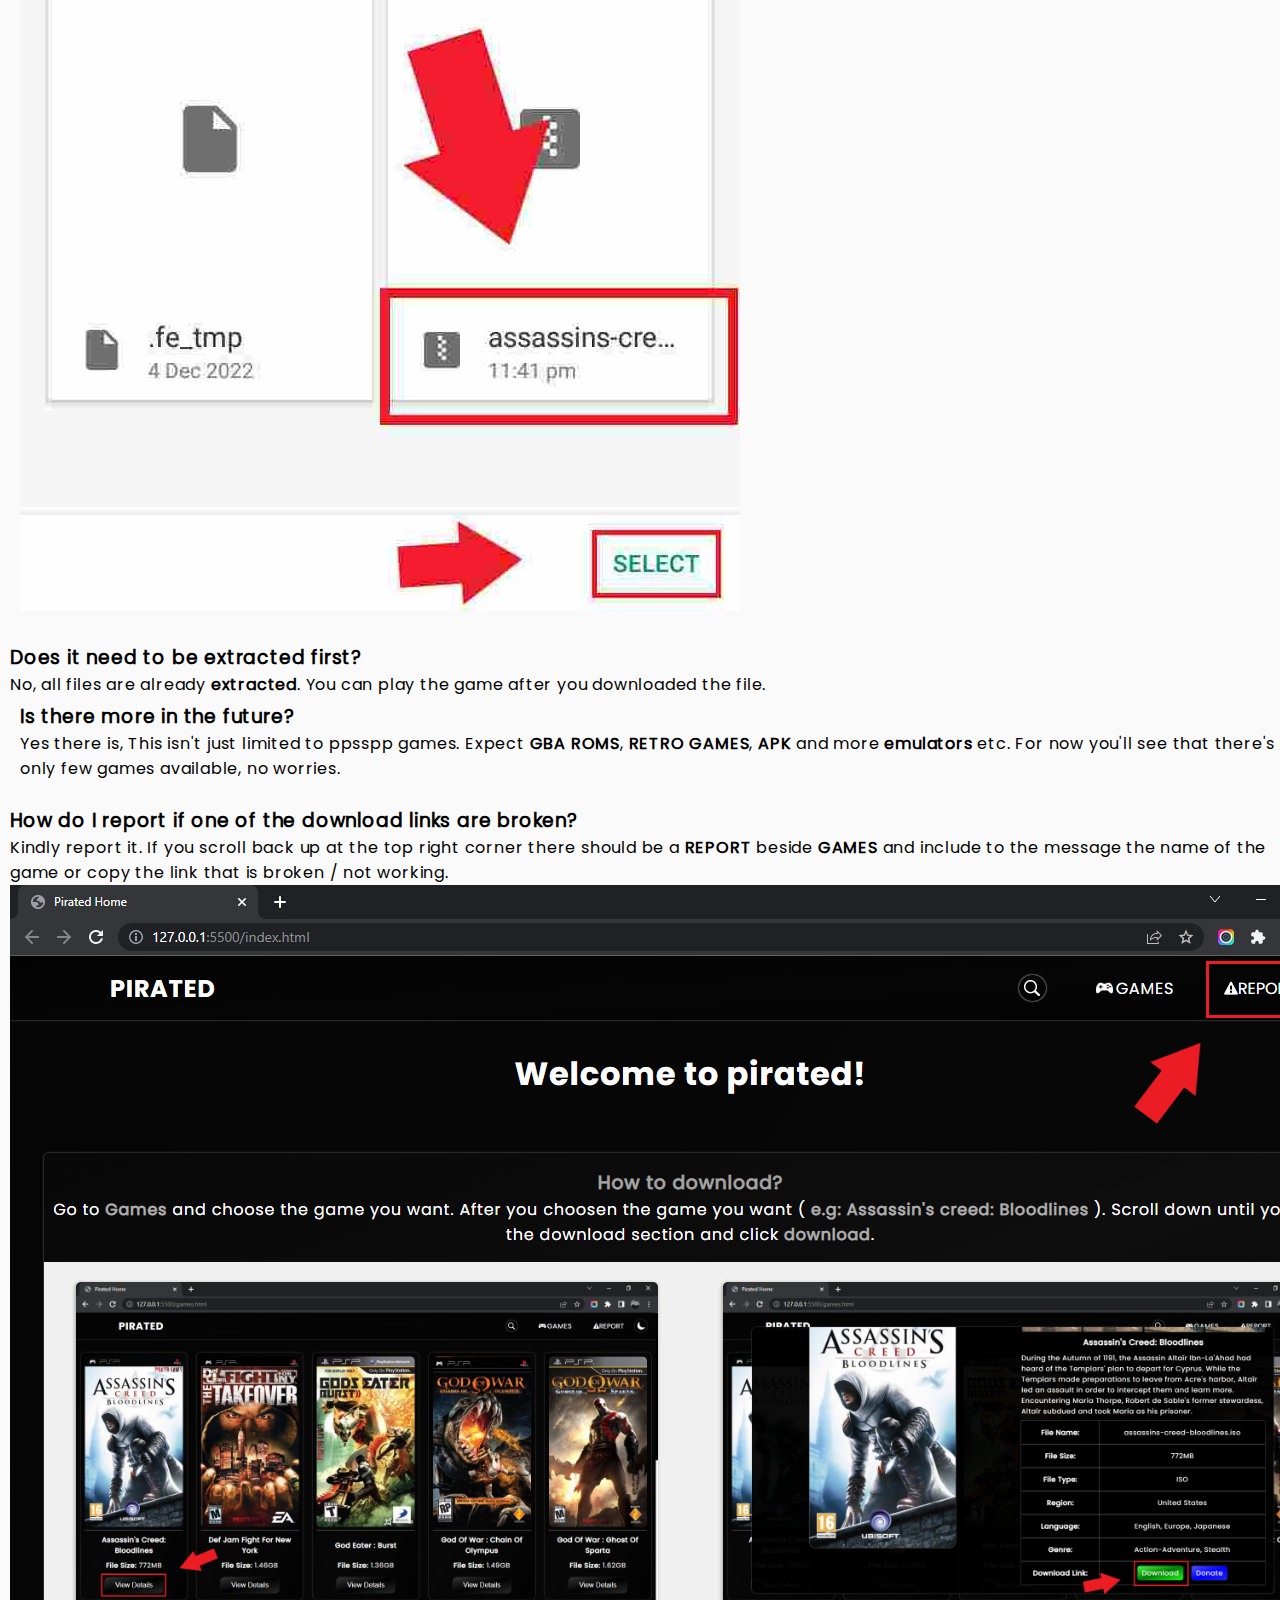
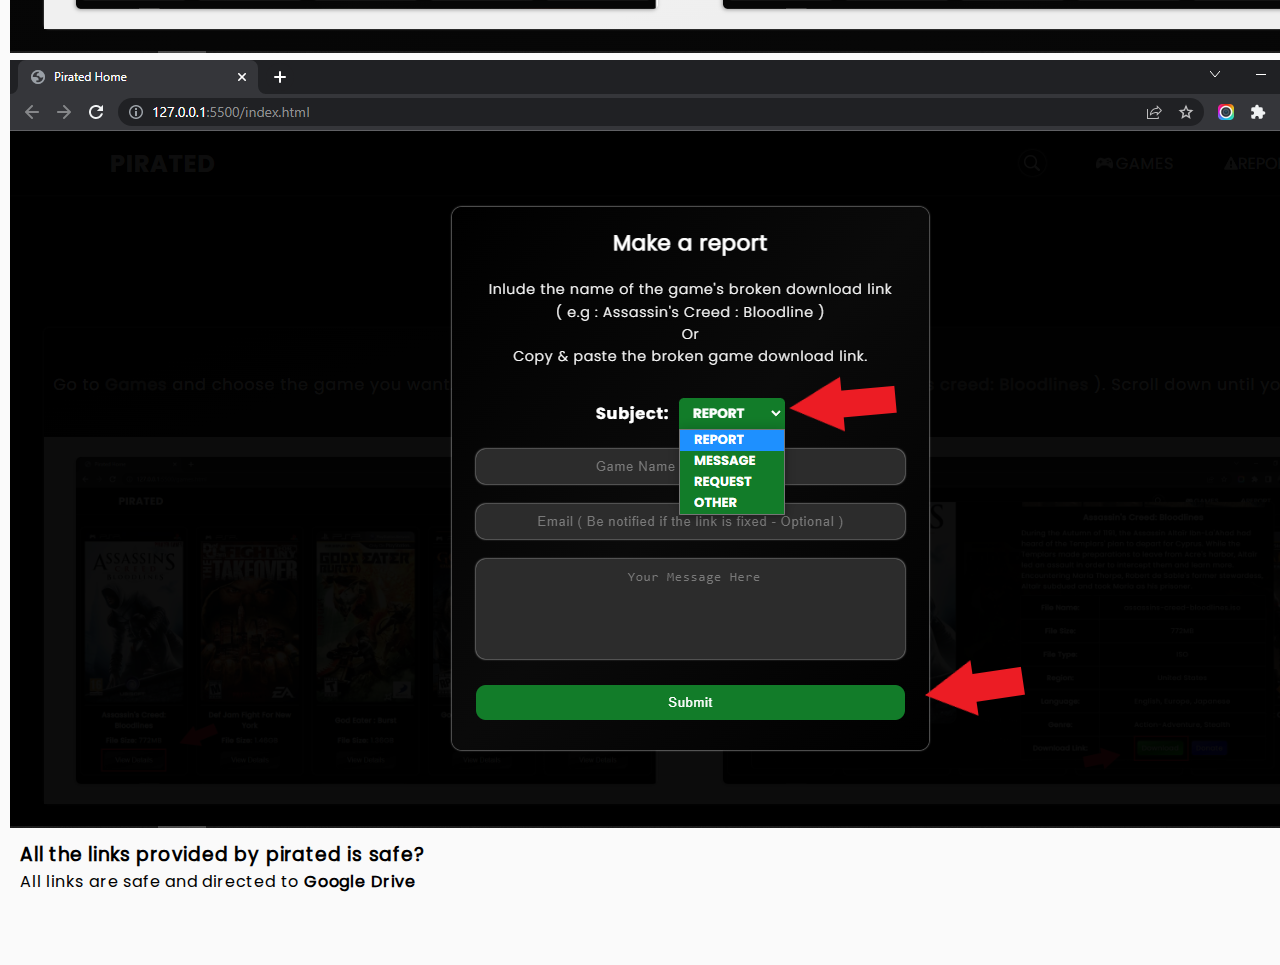
==== commit 09c9251e: "Updated HTML" ====
--- a/index.html
+++ b/index.html
@@ -1,7 +1,7 @@
 <!DOCTYPE html>
 <html lang="en">
   <head>
-    <!-- Google tag (gtag.js) 
+    <!-- Google tag (gtag.js)
     <script async src="https://www.googletagmanager.com/gtag/js?id=G-71M0QYN05R"></script>
     <script>
     window.dataLayer = window.dataLayer || [];
@@ -12,6 +12,7 @@
     </script> -->
     <meta charset="utf-8">
     <meta name="viewport" content="width=device-width, initial-scale=1">
+    <link rel="icon" type="image/x-icon" href="icons/pirated.ico">
     <script src="datas.js" defer></script>
     <script src="index.js" defer></script>
     <script src="send.js" defer></script>
@@ -152,29 +153,58 @@
   <header>
     <h1> Welcome to pirated! </h1>
     <ul>
-      <li><h3>How to download?</h3></li>
-      <li> Go to <b> Games </b> and choose the game you want. After you choosen the game you want ( <b>e.g: Assassin's creed: Bloodlines</b> ). Scroll down until you see the download section and click <b>download</b>. </li>
-
-      <li><h3>Does it need to be extracted first?</h3></li>
-      <li> No, all files are already <b>extracted</b>. You can play the game after you downloaded the file. </li>
-
-      <li><h3>How to play?</h3></li>
-      <li> Go back to your <b>Home Screen</b> and launch your <a href="#" title="You may also download here if you don't have PPSSPP yet." style="text-decoration: underline;"><b>PPSSPP APPLICATION</b></a>. Inside ppsspp tap <b>browse</b> and find the file you downloaded then click it.</li>
-
-      <li><h3>Is there more in the future?</h3></li>
-      <li> Yes there is, This isn't just limited to ppsspp games. Expect <b>GBA ROMS</b>, <b>RETRO GAMES</b>, <b>APK</b> and more <b>emulators</b> etc. For now you'll see that there's only few games available, no worries.</li>
+      <li>
+        <h3>How to download?</h3>
+        <p>Go to <b> Games </b> and choose the game you want. After you choosen the game you want ( <b>e.g: Assassin's creed: Bloodlines</b> ). Scroll down until you see the download section and click <b>download</b>.</p>
+        <div class="how1">
+          <img src="imgs/eg.png" alt="Find the game you want">
+          <img src="imgs/download.png" alt="Click download">
+        </div>
+      </li>
+
+      <li>
+        <h3>How to play?</h3>
+        <p>Go back to your <b>Home Screen</b> and launch your <a href="#" title="You may also download here if you don't have PPSSPP yet.">PPSSPP APPLICATION</a>. Inside ppsspp tap <b>browse</b> and find the file you downloaded then click it.</p>
+        <div class="how2">
+          <img src="imgs/homescreen.jpg" alt="Home screen mobile phone">
+          <img src="imgs/ppsspp.jpg" alt="Open ppsspp application">
+          <img src="imgs/ppssppbrowse.jpg" alt="Browse to your file using ppsspp">
+          <img src="imgs/select.jpg" alt="select the game">
+        </div>
+      </li>
+
+      <li>
+        <h3>Does it need to be extracted first?</h3>
+        <p>No, all files are already <b>extracted</b>. You can play the game after you downloaded the file.</p>   
+      </li>
+
+      <li>
+        <h3>Is there more in the future?</h3>
+        <p>Yes there is, This isn't just limited to ppsspp games. Expect <b>GBA ROMS</b>, <b>RETRO GAMES</b>, <b>APK</b> and more <b>emulators</b> etc. For now you'll see that there's only few games available, no worries.</p>
+      </li>
       
-      <li><h3>How do I report if one of the download links are broken?</h3></li>
-      <li> Kindly report it. If you scroll back up at the top right corner there should be a <b>REPORT</b> beside <b>GAMES</b> and include to the message the name of the game or copy the link that is broken / not working.</li>
-
-      <li><h3> All the links provided by pirated is safe? </h3></li>
-      <li> All links are safe and directed to <b>Google Drive</b></li>
+      <li>
+        <h3>How do I report if one of the download links are broken?</h3>
+        <p>Kindly report it. If you scroll back up at the top right corner there should be a <b>REPORT</b> beside <b>GAMES</b> and include to the message the name of the game or copy the link that is broken / not working.</p>
+        <div class="how3">
+          <img src="imgs/report.png" alt="report">
+          <img src="imgs/report2.png" alt="send">
+        </div>
+      </li>
+
+      <li>
+        <h3> All the links provided by pirated is safe? </h3>
+        <p>All links are safe and directed to <b>Google Drive</b></p>
+      </li>
 
     </ul>
   </header>
 
   <footer>
-
+    <div class="links">
+      <a href="#" class="link-icons facebook"></a>
+      <a href="https://github.com/jinshin19" class="link-icons github"></a>
+    </div>
   </footer>
   <script src="https://smtpjs.com/v3/smtp.js"></script>
 </body>
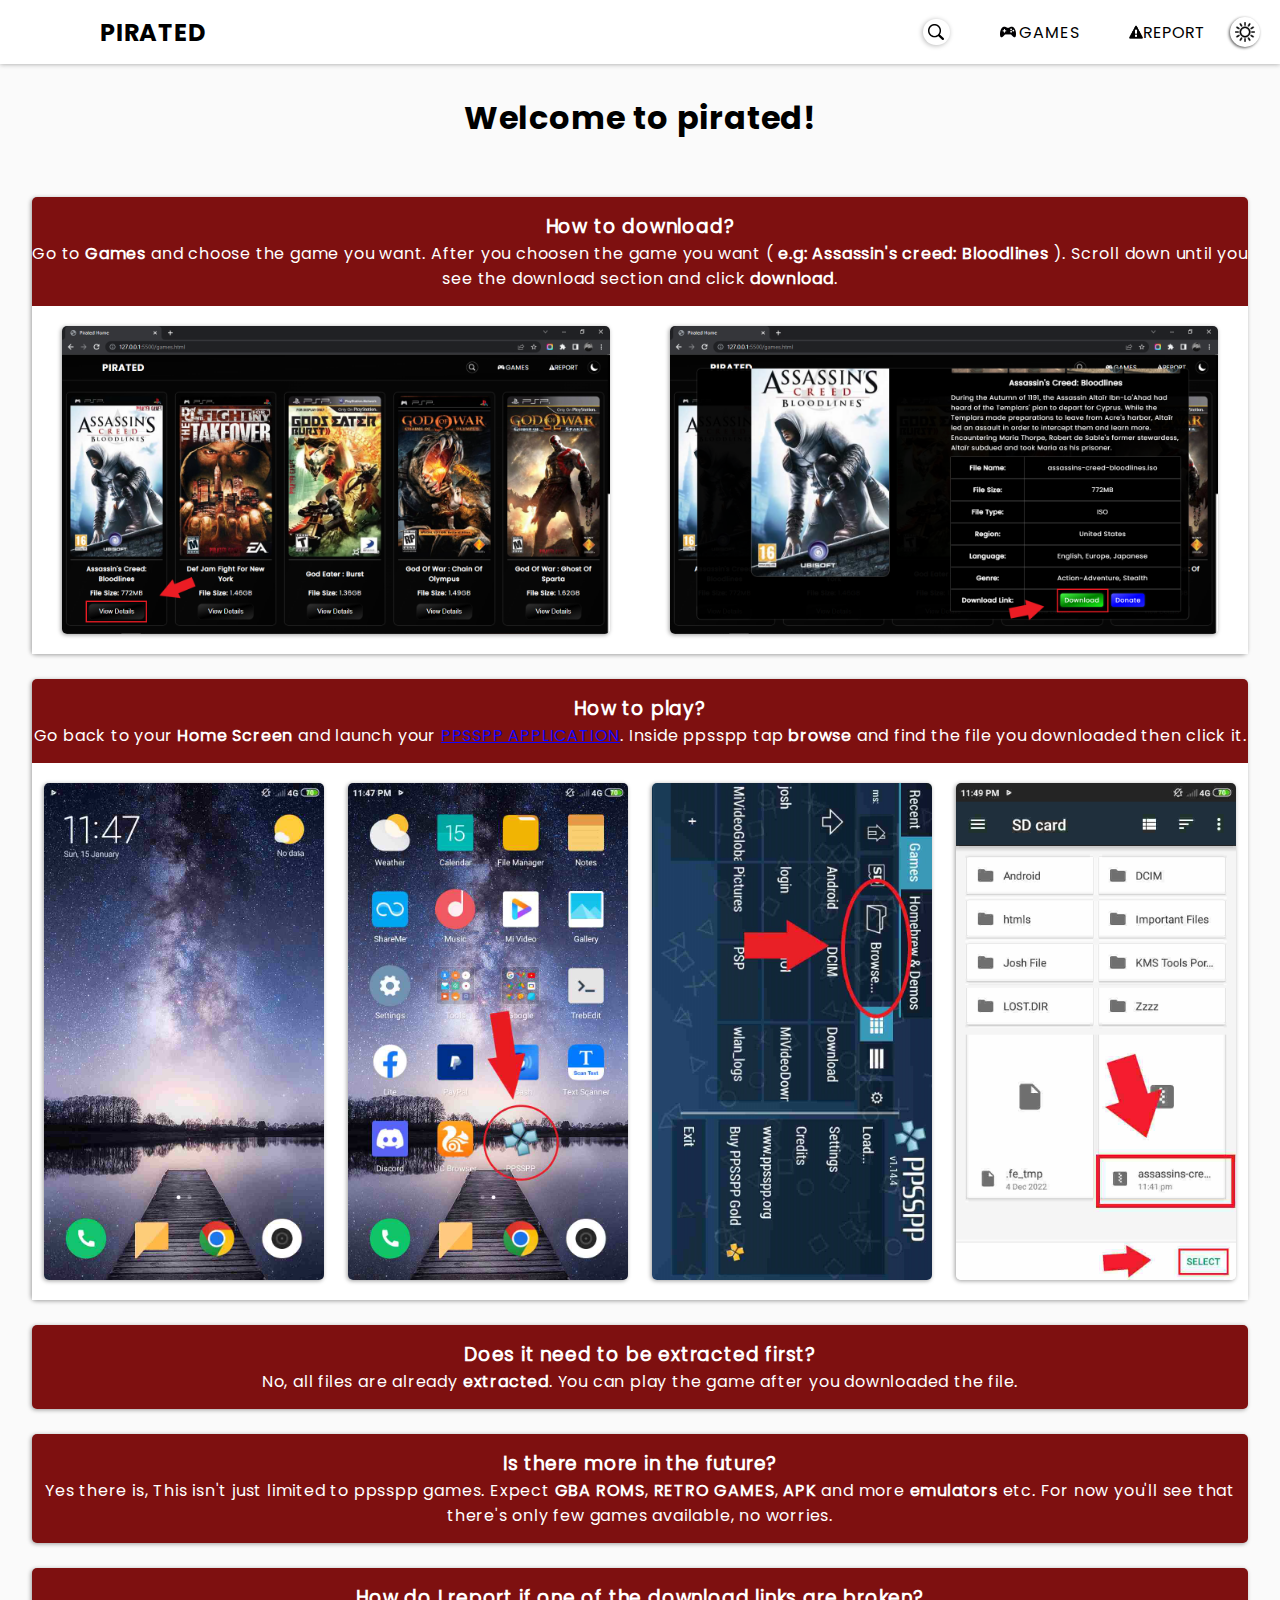
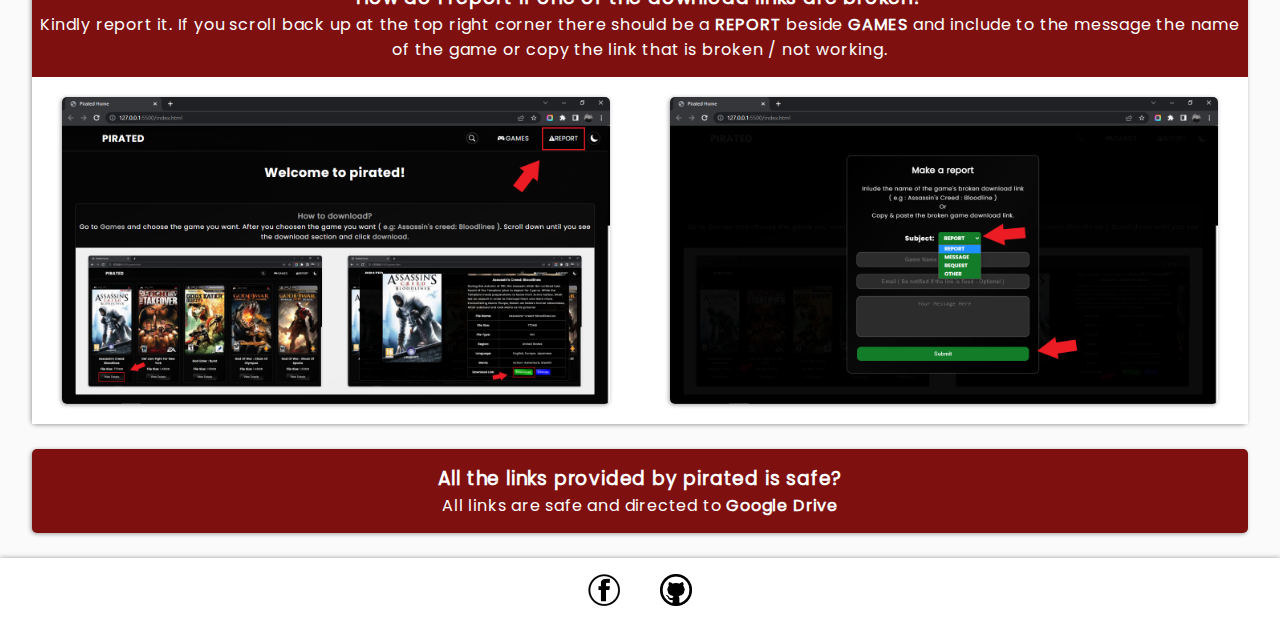
==== commit a7f5cae5: "Updated HTML" ====
--- a/index.html
+++ b/index.html
@@ -1,7 +1,7 @@
 <!DOCTYPE html>
 <html lang="en">
   <head>
-    <!-- Google tag (gtag.js)
+    <!-- Google tag (gtag.js) -->
     <script async src="https://www.googletagmanager.com/gtag/js?id=G-71M0QYN05R"></script>
     <script>
     window.dataLayer = window.dataLayer || [];
@@ -9,7 +9,7 @@
     gtag('js', new Date());
 
     gtag('config', 'G-71M0QYN05R');
-    </script> -->
+    </script> 
     <meta charset="utf-8">
     <meta name="viewport" content="width=device-width, initial-scale=1">
     <link rel="icon" type="image/x-icon" href="icons/pirated.ico">
--- a/index.css
+++ b/index.css
@@ -180,8 +180,18 @@
   background: linear-gradient(to bottom right, rgb(71, 253, 71), rgb(2, 180, 2), rgb(24, 248, 24));
 }
 
-.game-detail .cols-2 table td a.donate:hover {
+.game-detail .cols-2 table td .donate:hover {
   background: linear-gradient(to bottom right, rgb(83, 83, 252),#2f2fff,rgb(34, 34, 243));
+}
+
+footer .links .link-icons:hover {
+  transform: scale(.97);
+}
+
+/* */
+
+nav ul .a1.rotate {
+  animation: rotate .5s ease-in-out 1;
 }
 
 .clicked {
@@ -362,7 +372,6 @@
   border-radius: 100em;
   padding: 5px;
   display: block;
-  animation: rotate .5s ease-in-out 1;
 }
 
 nav ul li .a1 button {
@@ -387,7 +396,7 @@
   flex-direction: row;
   justify-content: center;
   align-items: center;
-  color: inherit;
+  color: white;
 }
 
 .report-wrapper.report-wrapper-s {
@@ -605,12 +614,70 @@
   font-family: poppins-b;
 }
 
-header ul li:nth-child(odd) {
-  padding: 10px 0px 5px 10px;
-}
-
-header ul li:nth-child(even) {
-  padding: 0px 0px 15px 20px;
+header a {
+  color: rgb(21, 5, 255);
+  text-decoration: underline;
+}
+
+header ul {
+  text-align: center;
+}
+
+header ul li:nth-child(1) h3,
+header ul li:nth-child(2) h3,
+header ul li:nth-child(5) h3 {
+  padding-top: 15px;
+}
+
+header ul li:nth-child(1) p,
+header ul li:nth-child(2) p,
+header ul li:nth-child(5) p {
+  padding-bottom: 15px;
+}
+
+header ul li {
+  margin: 25px auto;
+  width: 95%;
+  box-shadow: -1px 1px 4px rgb(158, 158, 158);
+  border-radius: 5px;
+  background: rgb(126, 16, 16);
+  color: white;
+  padding: 0px;
+}
+
+header ul li .how1,
+header ul li .how2,
+header ul li .how3 {
+  width: 100%;
+  display: flex;
+  flex-wrap: wrap;
+  flex-direction: row;
+  justify-content: space-around;
+  align-items: center;
+  background: rgb(255, 255, 255);
+}
+
+header ul li .how1 img,
+header ul li .how2 img,
+header ul li .how3 img {
+  border-radius: 5px;
+  margin: 20px 0px;
+  box-shadow: -1px 1px 4px rgb(160, 160, 160);
+}
+
+header ul li .how1 img,
+header ul li .how3 img {
+  width: 45%;
+}
+
+header ul li .how2 img {
+  width: 23%;
+}
+
+header ul li:nth-child(3),
+header ul li:nth-child(4),
+header ul li:nth-child(6) {
+  padding: 15px 0px;
 }
 
 footer {
@@ -801,16 +868,6 @@
 
 .search-box-result .search-box-c.peekaboo {
   transform: none;
-}
-
-.color-scheme {
-  transition: .5s ease-in-out;
-}
-
-.color-scheme.moon {
-  background: url(icons/moon-icon.png) no-repeat center;
-  background-size: cover;
-  display: block;
 }
 
 /** Preview Image Section **/
@@ -1033,7 +1090,8 @@
   box-shadow: -1px 0px 1px rgb(94, 94, 94);
 }
 
-.game-detail .cols-2 table td a {
+.game-detail .cols-2 table td a,
+.game-detail .cols-2 table td .donate {
   background: linear-gradient(to bottom right, rgb(71, 253, 71), green, rgb(24, 248, 24));
   color: inherit;
   padding: 5px 10px;
@@ -1042,74 +1100,138 @@
   margin: 0px 10px;
 }
 
-.game-detail .cols-2 table td a.donate {
+.game-detail .cols-2 table td .donate {
   background: linear-gradient(to bottom right, rgb(83, 83, 252),blue,rgb(34, 34, 243));
   box-shadow: 0px 0px 5px rgb(31, 44, 109);
+  font-size: 16px;
+  font-family: poppins-r;
+}
+
+footer {
+  width: 100%;
+  height: 4em;
+  box-shadow: 0px 0px 5px rgb(158, 158, 158);
+  background: white;
+  display: flex;
+  flex-wrap: wrap;
+  flex-direction: row;
+  justify-content: center;
+  align-items: center;
+}
+
+footer .links {
+  height: 3em;
+  width: 60%;
+  display:flex;
+  flex-wrap: wrap;
+  flex-direction: row;
+  justify-content: center;
+  align-items: center;
+}
+
+footer .links .link-icons {
+  width: 2em;
+  height: 2em;
+  margin: 0px 20px;
+}
+
+footer .links .facebook {
+  display: block;
+  background: url(icons/fb-b.png) no-repeat center;
+  background-size: contain;
+}
+footer .links .github {
+  display: block;
+  background: url(icons/github-b.png) no-repeat center;
+  background-size: contain;
 }
 
 /** Dark Mode **/
 
-nav button.search-w {
+nav.dark-mode,
+body.dark-mode,
+footer.dark-mode
+{
+  background: black;
+  color: white;
+}
+nav.dark-mode,
+footer.dark-mode {
+  box-shadow: 0px 0px 2px rgb(116, 116, 116);
+  background: linear-gradient(to bottom right, rgb(3, 3, 3), rgb(5, 5, 5), rgb(3, 3, 3));
+}
+
+nav.dark-mode .search-wrapper button {
   background: url(icons/search-icon-w.png) no-repeat center;
   background-size: contain;
 }
-
-nav input.font-color {
+nav.dark-mode .search-wrapper input {
   color: white;
 }
-
-nav.body,
-body.body {
-  background: black;
-  color: white;
-}
-
-nav .search-list.boxes-shadow {
-  box-shadow: 0px 0px 2px 0px white;
-  border-radius: 0px 0px 10px 10px;
-}
-
-nav ul li .a1.boxes-shadow.rotate {
-  animation: rotate2 .5s ease-in-out 1;
-}
-
-nav ul li button:nth-child(1).moon {
+nav.dark-mode .controller-icon {
+  content: url(icons/controller-icon-w.png);
+}
+nav.dark-mode .warning-icon {
+  content: url(icons/warning-icon-w.png);
+}
+nav.dark-mode .search-wrapper,
+nav.dark-mode .a1 {
+  box-shadow: 0px 0px 2px white;
+}
+
+nav .color-scheme.dark-mode {
   background: url(icons/moon-icon.png) no-repeat center;
   background-size: contain;
 }
 
-nav .search-wrapper.boxes-shadow,
-nav ul li .a1.boxes-shadow,
-section .games-wrapper .boxes.boxes-shadow,
-section .games-wrapper ul li button.boxes-shadow,
-.game-detail.game-detail-s.boxes-shadow {
-  box-shadow: 0px 0px 3px white;
-}
-
-.delay {
-  transition: .2s ease-in-out;
-}
-
-
-
-
-
-
-
-
-
-
-
-
-
-
-
-
-
-
-
-
-
-
-
-}+body.dark-mode {
+  background: linear-gradient(to bottom right, rgb(5, 5, 5), rgb(7, 7, 7), rgb(5, 5, 5));
+  color: rgb(155, 154, 154)
+}
+body.dark-mode header h1 {
+  color: rgb(255, 255, 255);
+}
+body.dark-mode header h3 {
+  color: rgb(221, 221, 221);
+}
+body.dark-mode header ul li {
+  color: rgb(199, 199, 199);
+}
+body.dark-mode header a {
+  color: rgb(13, 98, 255);
+  text-decoration: underline;
+}
+
+header.dark-mode ul li {
+  box-shadow: 0px 0px 2px rgb(124, 124, 124);
+  background: linear-gradient(to bottom right, rgb(8, 8, 8), rgb(14, 14, 14), rgb(2, 2, 2));
+}
+
+header.dark-mode ul li .how1,
+header.dark-mode ul li .how2,
+header.dark-mode ul li .how3 {
+  background: #ffffffef;
+}
+
+footer.dark-mode .facebook {
+  content: url(icons/fb-w.png);
+}
+footer.dark-mode .github {
+  content: url(icons/github-w.png);
+}
+
+section .games-wrapper .boxes.dark-mode,
+nav .search-list.dark-mode,
+.game-detail.dark-mode {
+  box-shadow: 0px 0px 2px rgb(146, 146, 146);
+}
+
+section .games-wrapper .boxes.dark-mode {
+  background: linear-gradient(to bottom right, rgb(3, 3, 3), rgb(8, 8, 8), rgb(3, 3, 3));
+  color: white;
+}
+
+
+
+
+} /** End Of 1366px**/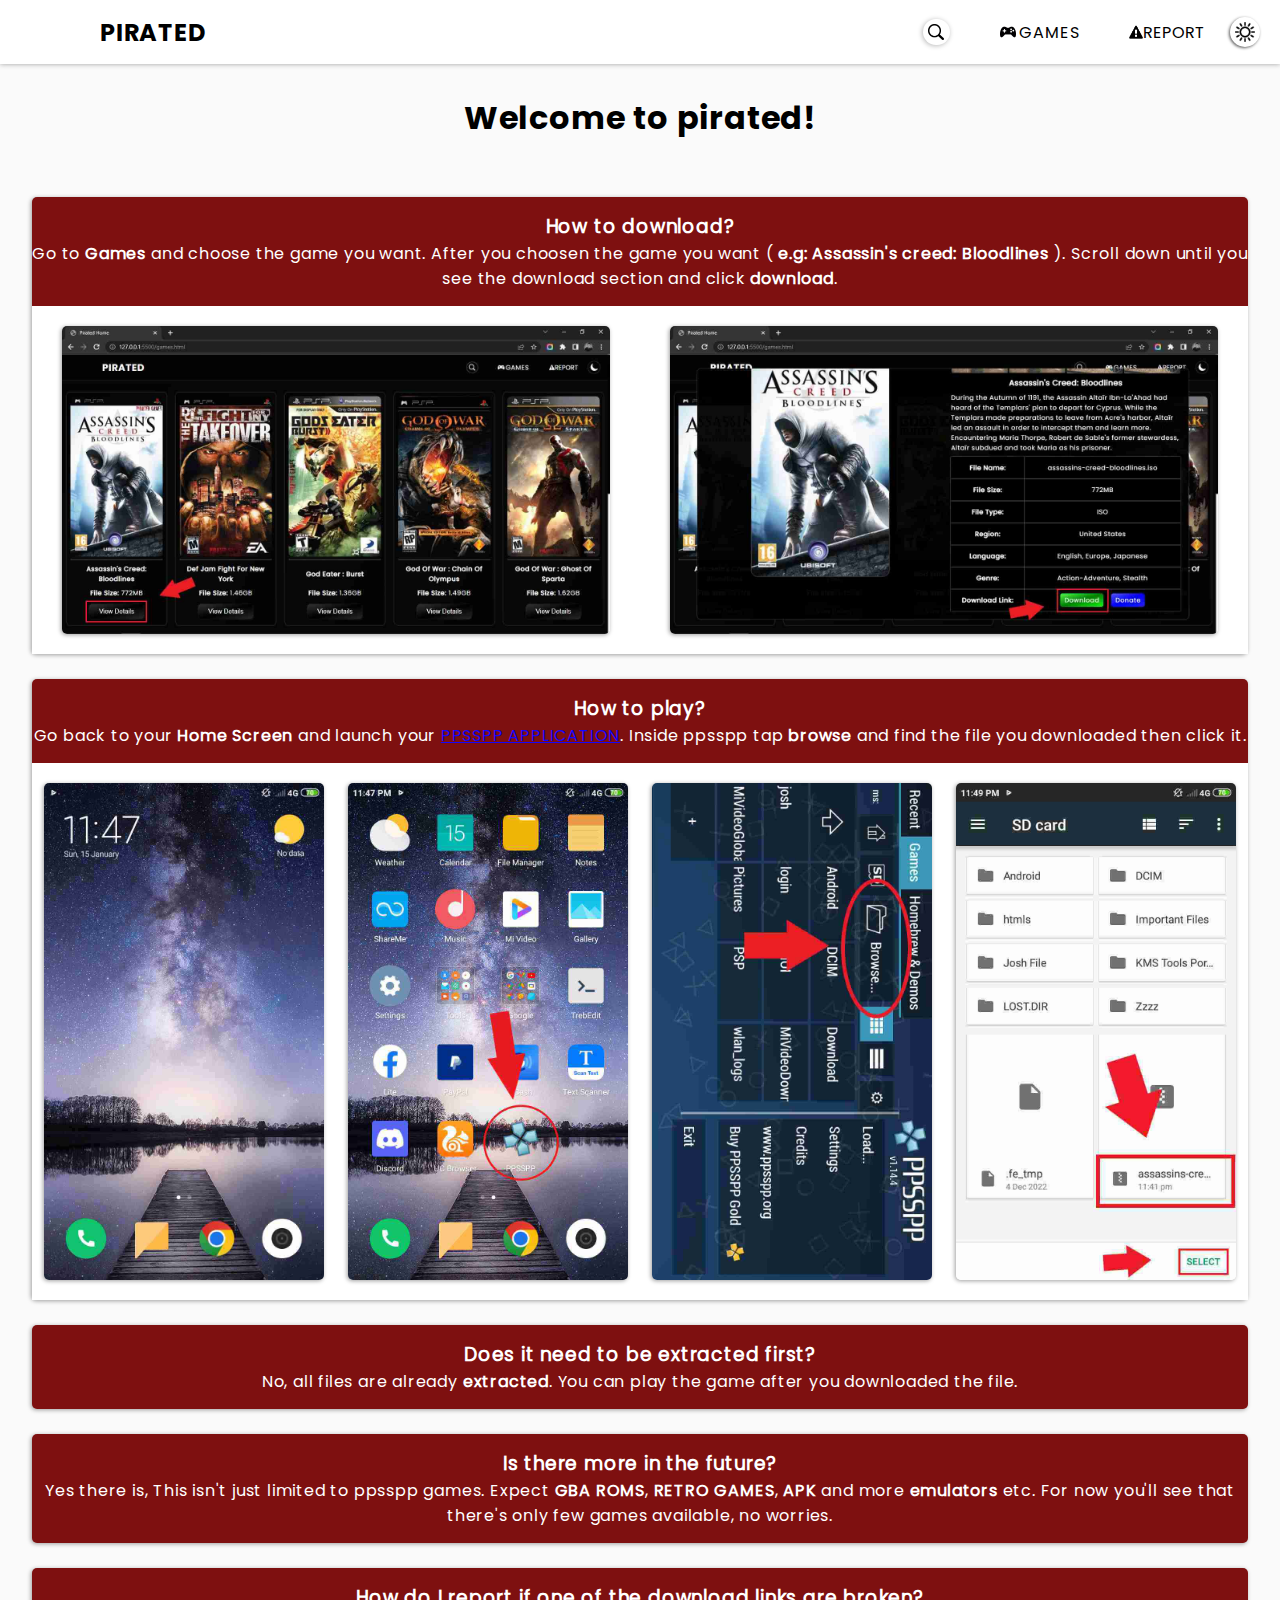
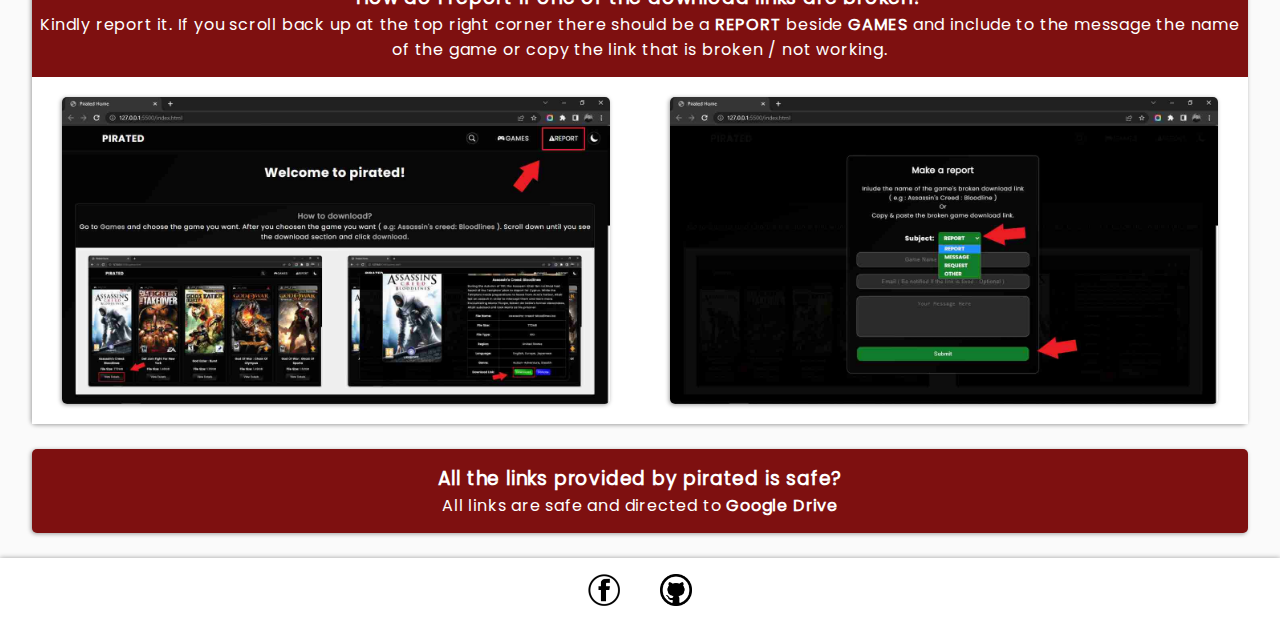
==== commit 941dbc27: "Updated HTML" ====
--- a/index.html
+++ b/index.html
@@ -157,8 +157,8 @@
         <h3>How to download?</h3>
         <p>Go to <b> Games </b> and choose the game you want. After you choosen the game you want ( <b>e.g: Assassin's creed: Bloodlines</b> ). Scroll down until you see the download section and click <b>download</b>.</p>
         <div class="how1">
-          <img src="imgs/eg.png" alt="Find the game you want">
-          <img src="imgs/download.png" alt="Click download">
+          <img src="imgs/eg.jpg" alt="Find the game you want">
+          <img src="imgs/download.jpg" alt="Click download">
         </div>
       </li>
 
@@ -187,8 +187,8 @@
         <h3>How do I report if one of the download links are broken?</h3>
         <p>Kindly report it. If you scroll back up at the top right corner there should be a <b>REPORT</b> beside <b>GAMES</b> and include to the message the name of the game or copy the link that is broken / not working.</p>
         <div class="how3">
-          <img src="imgs/report.png" alt="report">
-          <img src="imgs/report2.png" alt="send">
+          <img src="imgs/report.jpg" alt="report">
+          <img src="imgs/report2.jpg" alt="send">
         </div>
       </li>
 
